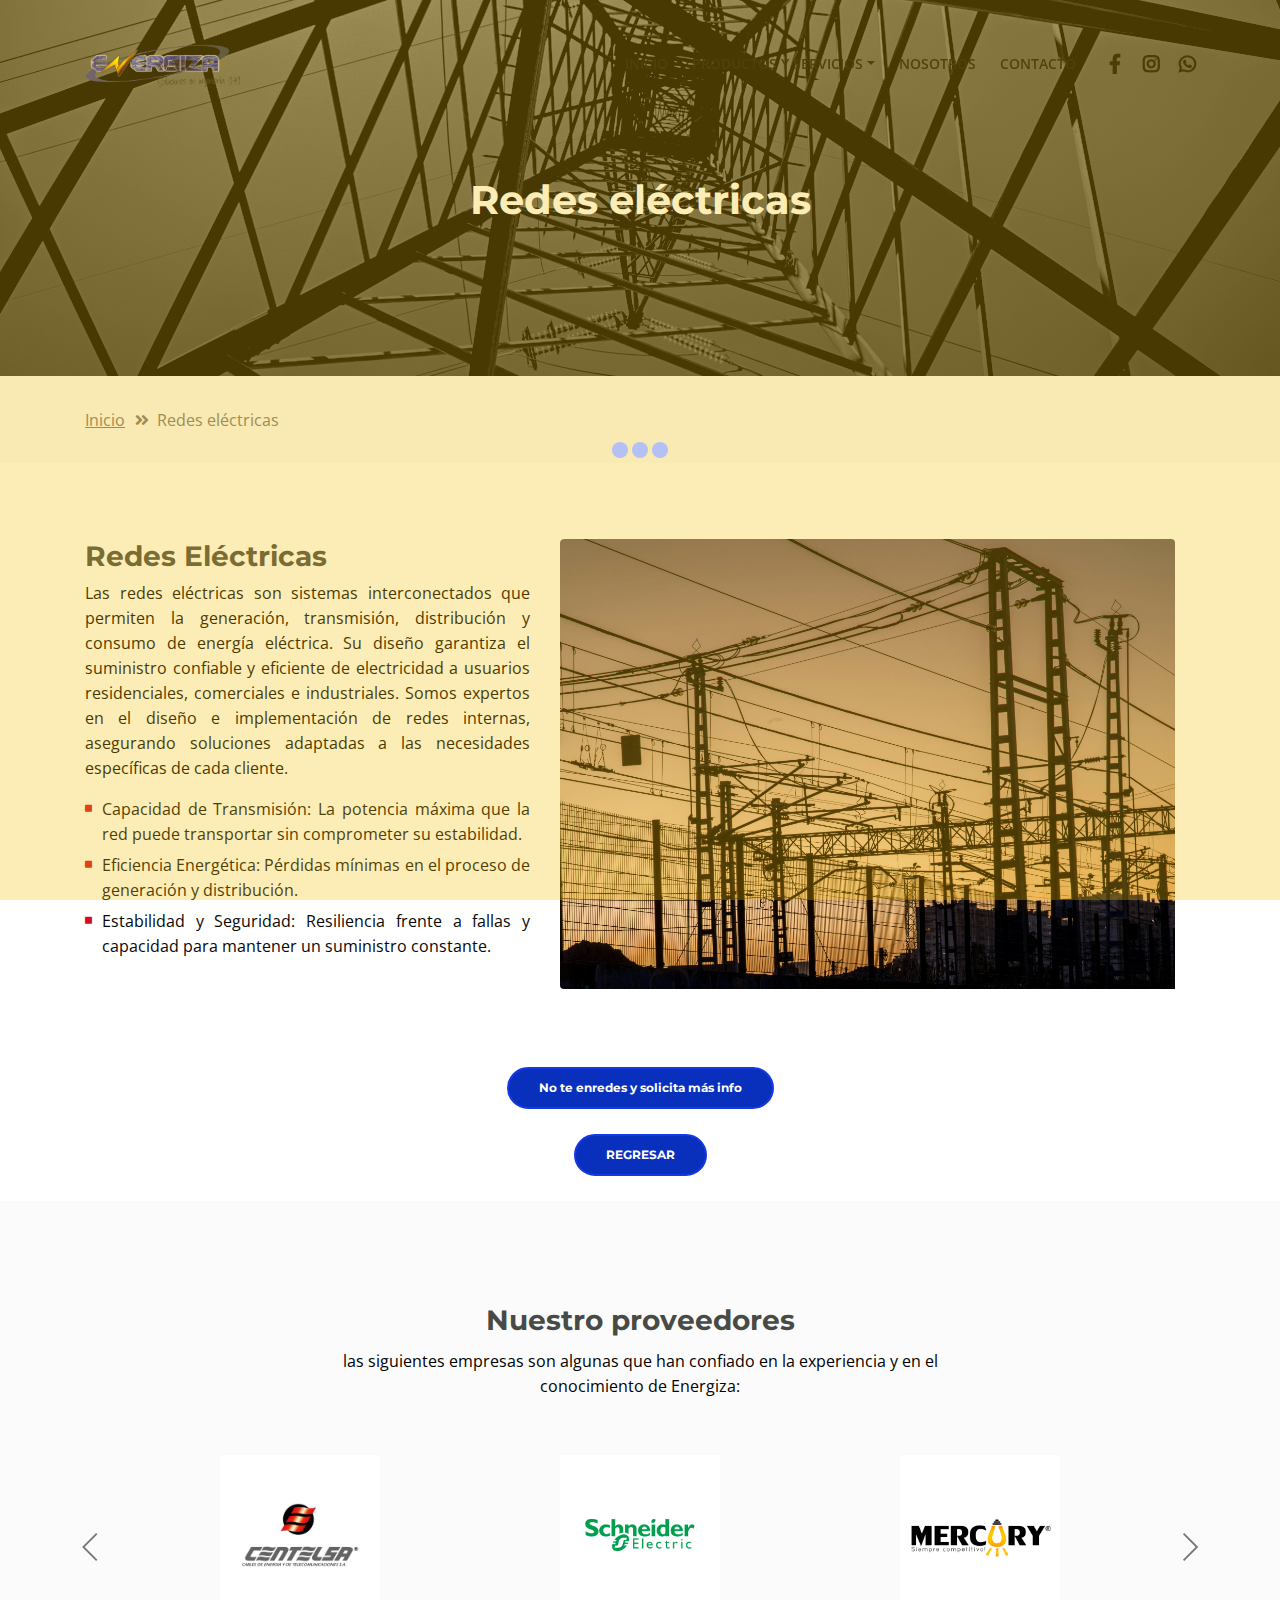
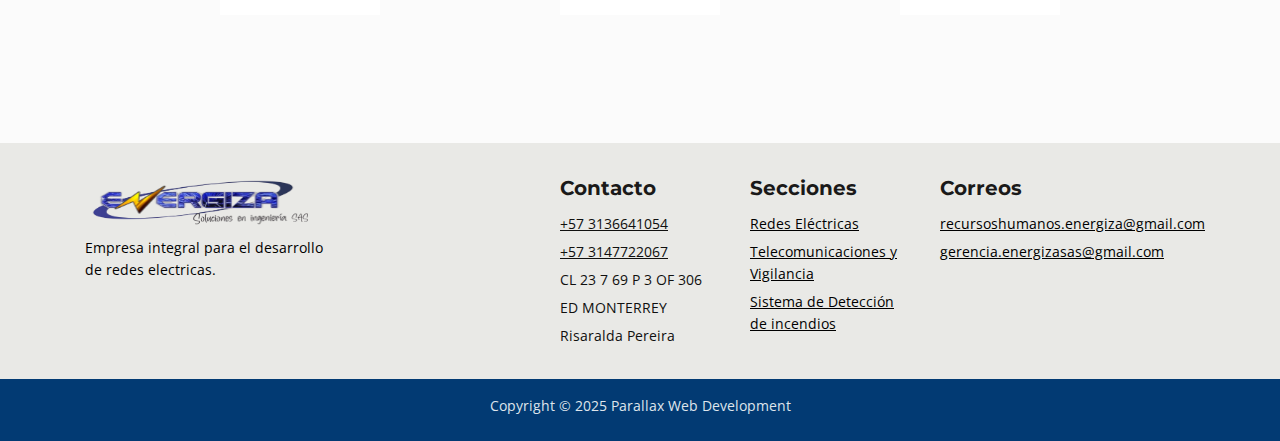
==== servicio1.html @ 3b420491 "ajuste jorge" ====
<!DOCTYPE html>
<html lang="en">

<head>
    <meta charset="utf-8">
    <meta name="viewport" content="width=device-width, initial-scale=1, shrink-to-fit=no">

    <!-- SEO Meta Tags -->
    <meta name="description"
        content="Aria is a business focused HTML landing page template built with Bootstrap to help you create lead generation websites for companies and their services.">
    <meta name="author" content="Inovatik">

    <!-- OG Meta Tags to improve the way the post looks when you share the page on LinkedIn, Facebook, Google+ -->
    <meta property="og:site_name" content="" /> <!-- website name -->
    <meta property="og:site" content="" /> <!-- website link -->
    <meta property="og:title" content="" /> <!-- title shown in the actual shared post -->
    <meta property="og:description" content="" /> <!-- description shown in the actual shared post -->
    <meta property="og:image" content="" /> <!-- image link, make sure it's jpg -->
    <meta property="og:url" content="" /> <!-- where do you want your post to link to -->
    <meta property="og:type" content="article" />

    <!-- Website Title -->
    <title>Redes Eléctricas</title>

    <!-- Styles -->
    <link href="https://fonts.googleapis.com/css?family=Montserrat:500,700&display=swap&subset=latin-ext"
        rel="stylesheet">
    <link href="https://fonts.googleapis.com/css?family=Open+Sans:400,400i,600&display=swap&subset=latin-ext"
        rel="stylesheet">
    <link href="css/bootstrap.css" rel="stylesheet">
    <link href="css/fontawesome-all.css" rel="stylesheet">
    <link href="css/swiper.css" rel="stylesheet">
    <link href="css/magnific-popup.css" rel="stylesheet">
    <link href="css/styles.css" rel="stylesheet">

    <!-- Favicon  -->
    <link rel="icon" href="images/logo.ico">
</head>

<body data-spy="scroll" data-target=".fixed-top">
 <!-- Preloader -->
 <div class="spinner-wrapper">
    <div class="spinner">
        <div class="bounce1"></div>
        <div class="bounce2"></div>
        <div class="bounce3"></div>
    </div>
</div>
<!-- end of preloader -->

<!-- Navbar -->
<nav class="navbar navbar-expand-md navbar-dark navbar-custom fixed-top">
    <!-- Text Logo - Use this if you don't have a graphic logo -->
    <!-- Image Logo -->
    <a class="navbar-brand logo-image" href="index.html"><img src="images/ImgSinFondo.png" alt="alternative"></a>

    <!-- Mobile Menu Toggle Button -->
    <button class="navbar-toggler" type="button" data-toggle="collapse" data-target="#navbarsExampleDefault"
        aria-controls="navbarsExampleDefault" aria-expanded="false" aria-label="Toggle navigation">
        <span class="navbar-toggler-awesome fas fa-bars"></span>
        <span class="navbar-toggler-awesome fas fa-times"></span>
    </button>
    <!-- end of mobile menu toggle button -->

    <div class="collapse navbar-collapse" id="navbarsExampleDefault">
        <ul class="navbar-nav ml-auto">
            <li class="nav-item">
                <a class="nav-link page-scroll" href="#intro">INICIO</a>
            </li>
            <!-- Dropdown Menu -->
            <li class="nav-item dropdown">
                <a class="nav-link dropdown-toggle page-scroll" href="#services" id="navbarDropdown" role="button"
                    aria-haspopup="true" aria-expanded="false">PRODUCTOS Y SERVICIOS</a>
                <div class="dropdown-menu" aria-labelledby="navbarDropdown">
                    <a class="dropdown-item" href="servicio1.html"><span class="item-text">Redes eléctricas </a>
                    <div class="dropdown-items-divide-hr"></div>
                    <a class="dropdown-item" href="servicio2.html"><span class="item-text">Telecomunicaciones y Vigilancia
                        </span></a>
                    <div class="dropdown-items-divide-hr"></div>
                    <a class="dropdown-item" href="servicio3.html"><span class="item-text">Sistema de deteccion de
                            incendios</span></a>
                   
            </li>
            <!-- end of dropdown menu -->
            <li class="nav-item">
                <a class="nav-link page-scroll" href="#about">NOSOTROS</a>
            </li>

            <li class="nav-item">
                <a class="nav-link page-scroll" href="#contact">CONTACTO</a>
            </li>
        </ul>
        <span class="nav-item social-icons">
            <span class="fa-stack">
                <a href="#" target="BLANK__">
                    <span class="hexagon"></span>
                    <i class="fab fa-facebook-f fa-stack-1x"></i>
                </a>
            </span>
            <span class="fa-stack">
                <a href="#" target="BLANK__">
                    <span class="hexagon"></span>
                    <i class="fab fa-instagram fa-stack-1x"></i>
                </a>
            </span>
            <span class="fa-stack">
                <a href="https://wa.me/3147722067" target="BLANK__">
                    <span class="hexagon"></span>
                    <i class="fab fa-whatsapp fa-stack-1x"></i>
                </a>
            </span>

        </span>
    </div>
</nav> <!-- end of navbar -->
<!-- end of navbar -->

    <!-- Header -->
    <header id="header" class="ex-header">
        <div class="container">
            <div class="row">
                <div class="col-md-12">
                    <h1>Redes eléctricas</h1>
                </div> <!-- end of col -->
            </div> <!-- end of row -->
        </div> <!-- end of container -->
    </header> <!-- end of ex-header -->
    <!-- end of header -->


    <!-- Breadcrumbs -->
    <div class="ex-basic-1">
        <div class="container">
            <div class="row">
                <div class="col-lg-12">
                    <div class="breadcrumbs">
                        <a href="index.html">Inicio</a><i
                            class="fa fa-angle-double-right"></i><span>Redes eléctricas</span>
                    </div> <!-- end of breadcrumbs -->
                </div> <!-- end of col -->
            </div> <!-- end of row -->
        </div> <!-- end of container -->
    </div> <!-- end of ex-basic-1 -->
    <!-- end of breadcrumbs -->


    <!-- Privacy Content -->
    <div class="ex-basic-2">
        <div class="container">

            <div class="row">
                <div class="col-lg-5">
                    <div class="text-container">
                        <div class="section-title"></div>
                        <h2>Redes Eléctricas</h2>
                        <p>Las redes eléctricas son sistemas interconectados que permiten la generación, transmisión, distribución y consumo de energía eléctrica. Su diseño garantiza el suministro confiable y eficiente de electricidad a usuarios residenciales, comerciales e industriales. Somos expertos en el diseño e implementación de redes internas, 
                            asegurando soluciones adaptadas a las necesidades específicas de cada cliente.</p>

                        <ul class="list-unstyled li-space-lg">
                            <li class="media">
                                <i class="fas fa-square"></i>
                                <div class="media-body card-letra">Capacidad de Transmisión: La potencia máxima que la red puede transportar sin comprometer su estabilidad.</div>
                            </li>
                            <li class="media">
                                <i class="fas fa-square"></i>
                                <div class="media-body card-letra">Eficiencia Energética: Pérdidas mínimas en el proceso de generación y distribución.</div>
                            </li>
                            <li class="media">
                                <i class="fas fa-square"></i>
                                <div class="media-body card-letra">Estabilidad y Seguridad: Resiliencia frente a fallas y capacidad para mantener un suministro constante.</div>
                            </li>

                        </ul>
                    </div> <!-- end of text-container -->
                    <!-- <div class="testimonial-author">Para informacion mas contactanos</div>-->
                </div> <!-- end of col -->
                <div class="col-lg-7">
                    <div class="image-container1">
                        <img class="img-fluid" src="images/redeselectricas.jpg" alt="alternative">
                    </div> <!-- end of image-container -->
                </div> <!-- end of col -->
            </div> <!-- end of row -->

        </div> <!-- end of container -->
    </div> <!-- end of ex-basic-2 -->
    <!-- end of privacy content -->

    <!-- Privacy Content 
    <div class="ex-basic-2">
        <div class="container">
                <div class="col-lg-7">
                    <h4>Alquiler de equipos de radiocomunicación</h4>
                    <p>Contamos con amplia variedad de equipos en las bandas VHF y UHF en alquiler para satisfacer sus
                        necesidades de comunicación cumpliendo con los requisitos legales, técnicos y de calidad para su
                        uso.
                        Brindamos soluciones de comunicación que optimizan el desempeño de su trabajo, la eficiencia,
                        productividad y seguridad son vitales para su organización con una gran variedad de modelos y
                        características, garantice su operación con los equipos digitales o análogos.radios nuevos y
                        usados
                    </p>
                </div>  end of col 
            </div>  end of row 

        </div>  end of container 
    </div>  end of ex-basic-2 
    end of privacy content -->

    <!-- Privacy Content 
    <div class="ex-basic-2">
        <div class="container">
            <div class="row">
                <div class="col-lg-5">
                    <div class="text-container">
                        <div class="section-title"></div>
                        <h2>Sitemas de Alertas tempranas</h2><br>
                        <h2>¿Qué es un SAT?</h2>
                        <p align="left">​​El Sistema de Alerta Temprana es un mecanismo autónomo, que no necesita estar
                            conectado a otro sistema, su función es dar aviso sobre los niveles hídricos y advertir a la
                            comunidad de zonas con alto riego de avenida torrencial ante la eventual man​ifestación de
                            un fenómeno natural.​</p>
                        <h2>¿Cómo funciona?</h2>
                        <p align="left">​​​​
                            El SAT cuenta con un sensor para el monitoreo de los niveles de crecimiento o decrecimiento
                            de agua en el río o quebrada en que sea instalado, el mecanismo también maneja flujo de
                            lodos y tiene sirenas de alarma junto con bocinas que permiten transmitir voz para dar
                            indicaciones en caso de emergencia.​​.​</p>
                        <p class="testimonial-text"></p>

                    </div> end of text-container
                </div>  end of col 
                <div class="col-lg-7">
                    <div class="image-container1">
                        <img class="img-fluid" src="images/alertas-tempranas1.jpeg" alt="alternative">
                    </div> end of image-container 
                </div>  end of col -->

                <br><br>

                <div class="col-lg-12">
                    <a class="btn-outline-reg back" href="index.html#contact"
                        target="BLANK__">No te enredes y solicita más info </a>
                    <a class="btn-outline-reg back" href="index.html#services">REGRESAR</a>

                    
                </div> <!-- end of col-->
            </div> <!-- end of row -->
        </div> <!-- end of container -->
    </div> <!-- end of ex-basic-2 -->
    <!-- end of privacy content -->


    <!-- Testimonials -->
    <div class="slider1">
        <div class="container">
            <div class="row">
                <div class="col-lg-12">
                    <h2>Nuestro proveedores</h2>
                    <p class="p-heading">las siguientes empresas son algunas que han confiado en la experiencia y en el
                        conocimiento de Energiza:</p>
                </div> <!-- end of col -->
            </div> <!-- end of row -->
            <div class="row">
                <div class="col-lg-12">

                    <!-- Card Slider -->
                    <div class="slider-container">
                        <div class="swiper-container card-slider">
                            <div class="swiper-wrapper">

                                <!-- Slide -->
                                <div class="swiper-slide">
                                    <div class="card">
                                        <img class="card-image" src="images/project-1.jpg" alt="alternative">
                                        <div class="card-body">
                                            <div class="testimonial-author">
                                            </div>
                                        </div>
                                    </div>
                                </div> <!-- end of swiper-slide -->
                                <!-- end of slide -->

                                <!-- Slide -->
                                <div class="swiper-slide">
                                    <div class="card">
                                        <img class="card-image" src="images/project-2.png" alt="alternative">
                                        <div class="card-body">
                                            <div class="testimonial-author"></div>
                                        </div>
                                    </div>
                                </div> <!-- end of swiper-slide -->
                                <!-- end of slide -->

                                <!-- Slide -->
                                <div class="swiper-slide">
                                    <div class="card">
                                        <img class="card-image" src="images/project-3.jpg" alt="alternative">
                                        <div class="card-body">
                                            <div class="testimonial-author"></div>
                                        </div>
                                    </div>
                                </div> <!-- end of swiper-slide -->
                                <!-- end of slide -->

                                <!-- Slide -->
                                <div class="swiper-slide">
                                    <div class="card">
                                        <img class="card-image" src="images/project-4.png" alt="alternative">
                                        <div class="card-body">
                                            <div class="testimonial-author"></div>
                                        </div>
                                    </div>
                                </div> <!-- end of swiper-slide -->
                                <!-- end of slide -->

                                <!-- Slide -->
                                <div class="swiper-slide">
                                    <div class="card">
                                        <img class="card-image" src="images/project-5.jpg" alt="alternative">
                                        <div class="card-body">

                                            <div class="testimonial-author"></div>
                                        </div>
                                    </div>
                                </div> <!-- end of swiper-slide -->
                                <!-- end of slide -->

                                <!-- Slide -->
                                <div class="swiper-slide">
                                    <div class="card">
                                        <img class="card-image" src="images/project-6.png" alt="alternative">
                                        <div class="card-body">

                                            <div class="testimonial-author"></div>
                                        </div>
                                    </div>
                                </div> <!-- end of swiper-slide -->
                                <!-- end of slide -->

                                <!-- Slide -->
                                <div class="swiper-slide">
                                    <div class="card">
                                        <img class="card-image" src="images/project-7.jpeg" alt="alternative">
                                        <div class="card-body">

                                            <div class="testimonial-author"></div>
                                        </div>
                                    </div>
                                </div> <!-- end of swiper-slide -->
                                <!-- end of slide -->

                                <!-- Slide -->
                                <div class="swiper-slide">
                                    <div class="card">
                                        <img class="card-image" src="images/project-8.png" alt="alternative">
                                        <div class="card-body">

                                            <div class="testimonial-author"></div>
                                        </div>
                                    </div>
                                </div> <!-- end of swiper-slide -->
                                <!-- end of slide -->

                                <!-- Slide -->
                                <div class="swiper-slide">
                                    <div class="card">
                                        <img class="card-image" src="images/project-9.png" alt="alternative">
                                        <div class="card-body">
                                            <div class="testimonial-author"> </div>
                                        </div>
                                    </div>
                                </div> <!-- end of swiper-slide -->
                                <!-- end of slide -->
                               
                                <!-- Slide -->

                            </div> <!-- end of swiper-wrapper -->
                            <!-- Add Arrows -->
                            <div class="swiper-button-next"></div>
                            <div class="swiper-button-prev"></div>
                            <!-- end of add arrows -->
                        </div> <!-- end of swiper-container -->
                    </div> <!-- end of sliedr-container -->
                    <!-- end of card slider -->
                </div> <!-- end of col -->
            </div> <!-- end of row -->
        </div> <!-- end of container -->
    </div> <!-- end of slider -->
    <!-- end of testimonials -->

     <!-- Footer -->
     <div class="footer">
        <div class="container">
            <div class="row">

                <div class="col-md-5">
                    <div class="text-container about">
                        <img class="form-control-submit-button1" src="images/ImgSinFondo.png" alt="alternative">
                        <h4></h4>
                        <p class="white">Empresa integral para el desarrollo <br> de redes electricas.</p>
                    </div> <!-- end of text-container -->
                </div> <!-- end of col -->

                <div class="col-md-2">
                    <div class="text-container">
                        <h4>Contacto</h4>
                        <ul class="list-unstyled li-space-lg">
                            <li>
                                <a class="white" style=" color: #10100f;" href="tel:+573136641054">+57 3136641054</a>
                            </li>
                            <li>
                                <a class="white" style=" color: #10100f;" href="tel:+573147722067">+57 3147722067</a>
                            </li>
                            <li>
                                <a class="white" style=" color: #10100f;">CL 23 7 69 P 3 OF 306 </a>
                            </li>
                            <li>
                                <a class="white" style=" color: #10100f;">ED MONTERREY</a>
                            </li>
                            <li>
                                <a class="white" style=" color: #10100f;">Risaralda Pereira</a>
                            </li>
                        </ul>
                    </div> <!-- end of text-container -->
                </div> <!-- end of col -->

                <div class="col-md-2">
                    <div class="text-container">
                        <h4>Secciones</h4>
                        <ul class="list-unstyled li-space-lg">
                            <li>
                                <a class="white" href="servicio1.html">Redes Eléctricas</a>
                            </li>
                            <li>
                                <a class="white" href="servicio2.html">Telecomunicaciones y Vigilancia</a>
                            </li>
                            <li>
                                <a class="white" href="servicio3.html">Sistema de Detección de incendios</a>
                            </li>
                           
                        </ul>
                    </div> <!-- end of text-container -->
                </div> <!-- end of col -->

                <div class="col-md-2">
                    <div class="text-container">
                        <h4>Correos</h4>
                        <ul class="list-unstyled li-space-lg">
                            <li>
                                <a class="white" href="index.html#contact">	recursoshumanos.energiza@gmail.com
                                    </a>
                            </li>
                            <li>
                                <a class="white" href="index.html#contact">gerencia.energizasas@gmail.com</a>
                            </li>
                        </ul>
                    </div> <!-- end of text-container -->
                </div> <!-- end of col -->


            </div> <!-- end of row -->
        </div> <!-- end of container -->
    </div> <!-- end of footer -->

    <!-- Copyright -->
    <div class="copyright">
        <div class="container">
            <div class="row">
                <div class="col-lg-12">
                    <p class="p-small">Copyright © 2025 <a href="https://www.instagram.com/parallax.wd/?hl=es"
                            target="BLANK__">Parallax Web Development</a></p>
                </div> <!-- end of col -->
            </div> <!-- enf of row -->
        </div> <!-- end of container -->
    </div> <!-- end of copyright -->
    <!-- end of copyright -->

    <!-- Scripts -->
    <script src="js/jquery.min.js"></script> <!-- jQuery for Bootstrap's JavaScript plugins -->
    <script src="js/popper.min.js"></script> <!-- Popper tooltip library for Bootstrap -->
    <script src="js/bootstrap.min.js"></script> <!-- Bootstrap framework -->
    <script src="js/jquery.easing.min.js"></script> <!-- jQuery Easing for smooth scrolling between anchors -->
    <script src="js/swiper.min.js"></script> <!-- Swiper for image and text sliders -->
    <script src="js/jquery.magnific-popup.js"></script> <!-- Magnific Popup for lightboxes -->
    <script src="js/morphext.min.js"></script> <!-- Morphtext rotating text in the header -->
    <script src="js/isotope.pkgd.min.js"></script> <!-- Isotope for filter -->
    <script src="js/validator.min.js"></script> <!-- Validator.js - Bootstrap plugin that validates forms -->
    <script src="js/scripts.js"></script> <!-- Custom scripts -->
</body>

</html>
---- css/styles.css ----
/* Template: Aria - Business HTML Landing Page Template
   Author: Inovatik
   Created: Jul 2019
   Description: Master CSS file
*/

/*****************************************
Table Of Contents:

01. General Styles
02. Preloader
03. Navigation
04. Header
05. Intro
06. Description
07. Services
08. Details 1
09. Details 2
10. Testimonials
11. Call Me
12. Projects
13. Project Lightboxes
14. Team
15. About
16. Contact
17. Footer
18. Copyright
19. Back To Top Button
20. Extra Pages
21. Media Queries
******************************************/

/*****************************************
Colors:

- Backgrounds - light gray #fbfbfb
- Background - dark blue #153e52
- Backgrounds navbar, footer - dark gray #113448
- Buttons, bullets, icons - green #14bf98
- Headings text - black #484a46
- Body text - gray #787976
- Body text - light gray #dfe5ec
******************************************/

/******************************/
/*     01. General Styles     */
/******************************/
body,
html {
  width: 100%;
  height: 100%;
}

body,
p {
  color: #787976;
  font: 400 1rem/1.5625rem "Open Sans", sans-serif;
}

.p-large {
  font: 400 1.125rem/1.625rem "Open Sans", sans-serif;
}

.p-small {
  font: 400 0.875rem/1.375rem "Open Sans", sans-serif;
}

.p-heading {
  margin-bottom: 3.5rem;
  text-align: center;
}

.li-space-lg li {
  margin-bottom: 0.375rem;
  text-decoration-color: green;
}

.indent {
  padding-left: 1.25rem;
}

h1 {
  color: #484a46;
  font: 700 2.5rem/3rem "Montserrat", sans-serif;
}

h2 {
  color: #484a46;
  font: 700 1.75rem/2.125rem "Montserrat", sans-serif;
}

h3 {
  color: #484a46;
  font: 700 1.375rem/1.75rem "Montserrat", sans-serif;
}

h4 {
  color: #484a46;
  font: 700 1.25rem/1.625rem "Montserrat", sans-serif;
}

h5 {
  color: #484a46;
  font: 700 1.125rem/1.5rem "Montserrat", sans-serif;
}

h6 {
  color: #484a46;
  font: 700 1rem/1.375rem "Montserrat", sans-serif;
}

a {
  color: #787976;
  text-decoration: underline;
}

a:hover {
  color: #787976;
  text-decoration: underline;
}

a.green {
  color: #14bf98;
}

a.white,
.white {
  color: #dfe5ec;
}

.testimonial-text {
  font-style: italic;
}

.testimonial-author {
  font: 700 1rem/1.375rem "Montserrat", sans-serif;
}

strong {
  color: #484a46;
}

.section-title {
  color: #0883d0;
  font: 500 0.8125rem/1.125rem "Montserrat", sans-serif;
}

/*BOTONES DE SERVICIOS*/
.btn-solid-reg {
  display: inline-block;
  padding: 1.1875rem;

  border-radius: 2.25rem;
  background-color: #0b69bd;
  color: #fff;
  font: 700 0.75rem/0 "Montserrat", sans-serif;
  text-decoration: none;
  transition: all 0.2s;
}

.btn-solid-reg:hover {
  background-color: transparent;
  color: #0b69bd;
  text-decoration: none;
  border: 0.125rem solid #0b69bd;
  box-shadow: 6px 10px 10px #9d9d93;
}

.btn-solid-lg {
  display: inline-block;
  padding: 1.375rem 2.125rem 1.375rem 2.125rem;
  border: 0.125rem solid #f1fb02;
  border-radius: 0.25rem;
  background-color: #f1fb02;
  color: #000;
  font: 700 0.75rem/0 "Montserrat", sans-serif;
  text-decoration: none;
  transition: all 0.2s;
}

.btn-solid-lg:hover {
  background-color: transparent;
  color: #f1fb02;
  text-decoration: none;
}

.btn-outline-reg {
  /* COLOR BOTONES DE REGRESAR Y COTIZAR EN SECCIONES*/
  display: flex;
  align-items: center;
  justify-self: center;
  margin-bottom: 25px;
  padding: 1.1875rem 1.875rem 1.1875rem 1.875rem;
  border: 0.125rem solid #1739e4;
  border-radius: 1.5rem;
  background-color: #0930bd;
  color: #fff;
  font: 700 0.75rem/0 "Montserrat", sans-serif;
  text-decoration: none;
  transition: all 0.9s;
}

.btn-outline-reg:hover {
  background-color: transparent;
  text-decoration: none;
  box-shadow: 6px 10px 10px #9d9d93;
  color: #000;
}

.btn-outline-lg {
  display: inline-block;
  padding: 1.375rem 2.125rem 1.375rem 2.125rem;
  border: 0.125rem solid #787976;
  border-radius: 0.25rem;
  background-color: transparent;
  color: #787976;
  font: 700 0.75rem/0 "Montserrat", sans-serif;
  text-decoration: none;
  transition: all 0.2s;
}

.btn-outline-lg:hover {
  background-color: #787976;
  color: #fff;
  text-decoration: none;
}

.btn-outline-sm {
  display: inline-block;
  padding: 1rem 1.625rem 0.9375rem 1.625rem;
  border: 0.125rem solid #787976;
  border-radius: 0.25rem;
  background-color: transparent;
  color: #787976;
  font: 700 0.75rem/0 "Montserrat", sans-serif;
  text-decoration: none;
  transition: all 0.2s;
}

.btn-outline-sm:hover {
  background-color: #787976;
  color: #fff;
  text-decoration: none;
}

.form-group {
  position: relative;
  margin-bottom: 1.25rem;
}

.form-group.has-error.has-danger {
  margin-bottom: 0.625rem;
}

.form-group.has-error.has-danger .help-block.with-errors ul {
  margin-top: 0.375rem;
}

.label-control {
  position: absolute;
  top: 0.8125rem;
  left: 1.375rem;
  color: #787976;
  opacity: 1;
  font: 400 0.875rem/1.375rem "Open Sans", sans-serif;
  cursor: text;
  transition: all 0.2s ease;
}

/* IE10+ hack to solve lower label text position compared to the rest of the browsers */
@media screen and (-ms-high-contrast: active),
  screen and (-ms-high-contrast: none) {
  .label-control {
    top: 0.9375rem;
  }
}

.form-control-input:focus + .label-control,
.form-control-input.notEmpty + .label-control,
.form-control-textarea:focus + .label-control,
.form-control-textarea.notEmpty + .label-control {
  top: 0.125rem;
  opacity: 1;
  font-size: 0.75rem;
  font-weight: 500;
}

.form-control-input,
.form-control-select {
  display: block;
  /* needed for proper display of the label in Firefox, IE, Edge */
  width: 100%;
  padding-top: 1.25rem;
  padding-bottom: 0.25rem;
  padding-left: 1.3125rem;
  border: 1px solid #dadada;
  border-radius: 0.25rem;
  background-color: #fff;
  color: #787976;
  font: 400 0.875rem/1.375rem "Open Sans", sans-serif;
  transition: all 0.2s;
  -webkit-appearance: none;
  /* removes inner shadow on form inputs on ios safari */
}

.form-control-select {
  padding-top: 0.5rem;
  padding-bottom: 0.5rem;
  height: 3rem;
}

/* IE10+ hack to solve lower label text position compared to the rest of the browsers */
@media screen and (-ms-high-contrast: active),
  screen and (-ms-high-contrast: none) {
  .form-control-input {
    padding-top: 1.25rem;
    padding-bottom: 0.75rem;
    line-height: 1.75rem;
  }

  .form-control-select {
    padding-top: 0.875rem;
    padding-bottom: 0.75rem;
    height: 3.125rem;
    line-height: 2.125rem;
  }
}

select {
  /* you should keep these first rules in place to maintain cross-browser behavior */
  -webkit-appearance: none;
  -moz-appearance: none;
  -ms-appearance: none;
  -o-appearance: none;
  appearance: none;
  background-image: url("../images/down-arrow.png");
  background-position: 96% 50%;
  background-repeat: no-repeat;
  outline: none;
}

select::-ms-expand {
  display: none;
  /* removes the ugly default down arrow on select form field in IE11 */
}

.form-control-textarea {
  display: block;
  /* used to eliminate a bottom gap difference between Chrome and IE/FF */
  width: 100%;
  height: 8rem;
  /* used instead of html rows to normalize height between Chrome and IE/FF */
  padding-top: 1.25rem;
  padding-left: 1.3125rem;
  border: 1px solid #dadada;
  border-radius: 0.25rem;
  background-color: #fff;
  color: #000;
  font: 400 1rem/1.5625rem "Open Sans", sans-serif;
  transition: all 0.2s;
}

.form-control-input:focus,
.form-control-select:focus,
.form-control-textarea:focus {
  border: 1px solid #a1a1a1;
  outline: none;
  /* Removes blue border on focus */
}

.form-control-input:hover,
.form-control-select:hover,
.form-control-textarea:hover {
  border: 1px solid #a1a1a1;
}

.checkbox {
  font: 400 0.875rem/1.375rem "Open Sans", sans-serif;
}

input[type="checkbox"] {
  vertical-align: -15%;
  margin-right: 0.375rem;
}

/* IE10+ hack to raise checkbox field position compared to the rest of the browsers */
@media screen and (-ms-high-contrast: active),
  screen and (-ms-high-contrast: none) {
  input[type="checkbox"] {
    vertical-align: -9%;
  }
}

.form-control-submit-button {
  /*COLOR BOTON FORMULARIO*/
  display: inline-block;
  width: 50%;
  height: 3.125rem;
  border: 0.125rem solid #dc9209;
  border-radius: 0.25rem;
  background-color: #dc9209;
  color: #fff;
  font: 700 0.75rem/1.75rem "Montserrat", sans-serif;
  cursor: pointer;
  transition: all 0.2s;
}

.form-control-submit-button1 {
  width: 50%;
  height: 3.125rem;
}

.form-control-submit-button:hover {
  background-color: transparent;
  color: #000;
  transition: 1s all ease-out;
}

/* Form Success And Error Message Formatting */
#lmsgSubmit.h3.text-center.tada.animated,
#cmsgSubmit.h3.text-center.tada.animated,
#pmsgSubmit.h3.text-center.tada.animated,
#lmsgSubmit.h3.text-center,
#cmsgSubmit.h3.text-center,
#pmsgSubmit.h3.text-center {
  display: block;
  margin-bottom: 0;
  color: #0418a0;
  font: 400 1.125rem/1rem "Open Sans", sans-serif;
}

.help-block.with-errors .list-unstyled {
  color: #0c46ba;
  font-size: 0.75rem;
  line-height: 1.125rem;
  text-align: left;
}

.help-block.with-errors ul {
  margin-bottom: 0;
}

/* end of form success and error message formatting */

/* Form Success And Error Message Animation - Animate.css */
@-webkit-keyframes tada {
  from {
    -webkit-transform: scale3d(1, 1, 1);
    -ms-transform: scale3d(1, 1, 1);
    transform: scale3d(1, 1, 1);
  }

  10%,
  20% {
    -webkit-transform: scale3d(0.9, 0.9, 0.9) rotate3d(0, 0, 1, -3deg);
    -ms-transform: scale3d(0.9, 0.9, 0.9) rotate3d(0, 0, 1, -3deg);
    transform: scale3d(0.9, 0.9, 0.9) rotate3d(0, 0, 1, -3deg);
  }

  30%,
  50%,
  70%,
  90% {
    -webkit-transform: scale3d(1.1, 1.1, 1.1) rotate3d(0, 0, 1, 3deg);
    -ms-transform: scale3d(1.1, 1.1, 1.1) rotate3d(0, 0, 1, 3deg);
    transform: scale3d(1.1, 1.1, 1.1) rotate3d(0, 0, 1, 3deg);
  }

  40%,
  60%,
  80% {
    -webkit-transform: scale3d(1.1, 1.1, 1.1) rotate3d(0, 0, 1, -3deg);
    -ms-transform: scale3d(1.1, 1.1, 1.1) rotate3d(0, 0, 1, -3deg);
    transform: scale3d(1.1, 1.1, 1.1) rotate3d(0, 0, 1, -3deg);
  }

  to {
    -webkit-transform: scale3d(1, 1, 1);
    -ms-transform: scale3d(1, 1, 1);
    transform: scale3d(1, 1, 1);
  }
}

@keyframes tada {
  from {
    -webkit-transform: scale3d(1, 1, 1);
    -ms-transform: scale3d(1, 1, 1);
    transform: scale3d(1, 1, 1);
  }

  10%,
  20% {
    -webkit-transform: scale3d(0.9, 0.9, 0.9) rotate3d(0, 0, 1, -3deg);
    -ms-transform: scale3d(0.9, 0.9, 0.9) rotate3d(0, 0, 1, -3deg);
    transform: scale3d(0.9, 0.9, 0.9) rotate3d(0, 0, 1, -3deg);
  }

  30%,
  50%,
  70%,
  90% {
    -webkit-transform: scale3d(1.1, 1.1, 1.1) rotate3d(0, 0, 1, 3deg);
    -ms-transform: scale3d(1.1, 1.1, 1.1) rotate3d(0, 0, 1, 3deg);
    transform: scale3d(1.1, 1.1, 1.1) rotate3d(0, 0, 1, 3deg);
  }

  40%,
  60%,
  80% {
    -webkit-transform: scale3d(1.1, 1.1, 1.1) rotate3d(0, 0, 1, -3deg);
    -ms-transform: scale3d(1.1, 1.1, 1.1) rotate3d(0, 0, 1, -3deg);
    transform: scale3d(1.1, 1.1, 1.1) rotate3d(0, 0, 1, -3deg);
  }

  to {
    -webkit-transform: scale3d(1, 1, 1);
    -ms-transform: scale3d(1, 1, 1);
    transform: scale3d(1, 1, 1);
  }
}

.tada {
  -webkit-animation-name: tada;
  animation-name: tada;
}

.animated {
  -webkit-animation-duration: 1s;
  animation-duration: 1s;
  -webkit-animation-fill-mode: both;
  animation-fill-mode: both;
}

/* end of form success and error message animation - Animate.css */

/* Fade-move Animation For Lightbox - Magnific Popup */
/* at start */
.my-mfp-slide-bottom .zoom-anim-dialog {
  opacity: 0;
  transition: all 0.2s ease-out;
  -webkit-transform: translateY(-1.25rem) perspective(37.5rem) rotateX(10deg);
  -ms-transform: translateY(-1.25rem) perspective(37.5rem) rotateX(10deg);
  transform: translateY(-1.25rem) perspective(37.5rem) rotateX(10deg);
}

/* animate in */
.my-mfp-slide-bottom.mfp-ready .zoom-anim-dialog {
  opacity: 1;
  -webkit-transform: translateY(0) perspective(37.5rem) rotateX(0);
  -ms-transform: translateY(0) perspective(37.5rem) rotateX(0);
  transform: translateY(0) perspective(37.5rem) rotateX(0);
}

/* animate out */
.my-mfp-slide-bottom.mfp-removing .zoom-anim-dialog {
  opacity: 0;
  -webkit-transform: translateY(-0.625rem) perspective(37.5rem) rotateX(10deg);
  -ms-transform: translateY(-0.625rem) perspective(37.5rem) rotateX(10deg);
  transform: translateY(-0.625rem) perspective(37.5rem) rotateX(10deg);
}

/* dark overlay, start state */
.my-mfp-slide-bottom.mfp-bg {
  opacity: 0;
  transition: opacity 0.2s ease-out;
}

/* animate in */
.my-mfp-slide-bottom.mfp-ready.mfp-bg {
  opacity: 0.8;
}

/* animate out */
.my-mfp-slide-bottom.mfp-removing.mfp-bg {
  opacity: 0;
}

/* end of fade-move animation for lightbox - magnific popup */

/* Fade Animation For Image Slider - Magnific Popup */
@-webkit-keyframes fadeIn {
  from {
    opacity: 0;
  }

  to {
    opacity: 1;
  }
}

@keyframes fadeIn {
  from {
    opacity: 0;
  }

  to {
    opacity: 1;
  }
}

.fadeIn {
  -webkit-animation: fadeIn 0.6s;
  animation: fadeIn 0.6s;
}

@-webkit-keyframes fadeOut {
  from {
    opacity: 1;
  }

  to {
    opacity: 0;
  }
}

@keyframes fadeOut {
  from {
    opacity: 1;
  }

  to {
    opacity: 0;
  }
}

.fadeOut {
  -webkit-animation: fadeOut 0.8s;
  animation: fadeOut 0.8s;
}

/* end of fade animation for image slider - magnific popup */

/*************************/
/*     02. Preloader     */
/*************************/
.spinner-wrapper {
  position: fixed;
  z-index: 999999;
  top: 0;
  right: 0;
  bottom: 0;
  left: 0;
  background: #f5bd05;
}

.spinner {
  position: absolute;
  top: 50%;
  /* centers the loading animation vertically one the screen */
  left: 50%;
  /* centers the loading animation horizontally one the screen */
  width: 3.75rem;
  height: 1.25rem;
  margin: -0.625rem 0 0 -1.875rem;
  /* is width and height divided by two */
  text-align: center;
}

.spinner > div {
  display: inline-block;
  width: 1rem;
  height: 1rem;
  border-radius: 100%;
  background-color: #0836ec;
  -webkit-animation: sk-bouncedelay 1.4s infinite ease-in-out both;
  animation: sk-bouncedelay 0.5s infinite ease-in-out both;
}

.spinner .bounce1 {
  -webkit-animation-delay: -0.32s;
  animation-delay: -0.32s;
}

.spinner .bounce2 {
  -webkit-animation-delay: -0.16s;
  animation-delay: -0.16s;
}

@-webkit-keyframes sk-bouncedelay {
  0%,
  80%,
  100% {
    -webkit-transform: scale(0);
  }

  40% {
    -webkit-transform: scale(1);
  }
}

@keyframes sk-bouncedelay {
  0%,
  80%,
  100% {
    -webkit-transform: scale(0);
    -ms-transform: scale(0);
    transform: scale(0);
  }

  40% {
    -webkit-transform: scale(1);
    -ms-transform: scale(1);
    transform: scale(1);
  }
}

/**************************/
/*     03. Navigation     */
/**************************/
.navbar-custom {
  padding-top: 0.375rem;
  padding-bottom: 0.375rem;
  background-color: #ffffff;
  box-shadow: 0 0.0625rem 0.375rem 0 rgba(255, 255, 255, 0.1);
  font: 600 0.875rem/0.875rem "Open Sans", sans-serif;
  transition: all 0.2s;
}

.navbar-custom .navbar-brand {
  font-size: 0;
}

.navbar-custom .navbar-brand.logo-image img {
  width: 10rem;
  -webkit-backface-visibility: hidden;
}

.navbar-custom .navbar-brand.logo-text {
  margin-top: 0.25rem;
  margin-bottom: 0.25rem;
  font: 700 2.25rem/1.5rem "Montserrat", sans-serif;
  color: #0b0b0b;
  text-decoration: none;
}

.navbar-custom .navbar-nav {
  margin-top: 0.75rem;
  margin-bottom: 0.5rem;
}

.navbar-custom .nav-item .nav-link {
  padding: 0.625rem 0.75rem 0.625rem 0.75rem;
  color: #0d0d0d;
  text-decoration: none;
  transition: all 0.2s ease;
}

.navbar-custom .nav-item .nav-link:hover,
.navbar-custom .nav-item .nav-link.active {
  color: #050505;
}

/* Dropdown Menu */
.navbar-custom .dropdown:hover > .dropdown-menu {
  display: block;
  /* this makes the dropdown menu stay open while hovering it */
  min-width: auto;
  animation: fadeDropdown 0.2s;
  /* required for the fade animation */
}

@keyframes fadeDropdown {
  0% {
    opacity: 0;
  }

  100% {
    opacity: 1;
  }
}

.navbar-custom .dropdown-toggle:focus {
  /* removes dropdown outline on focus  */
  outline: 0;
}

.navbar-custom .dropdown-menu {
  margin-top: 0;
  border: none;
  border-radius: 0.25rem;
  background-color: #bfa50fd9;
}

.navbar-custom .dropdown-item {
  color: #fff;
  text-decoration: none;
}

.navbar-custom .dropdown-item:hover {
  background-color: #cd9c0a;
  transition: 0.2s all ease-in-out;
}

.navbar-custom .dropdown-item .item-text {
  font: 600 0.875rem/0.875rem "Open Sans", sans-serif;
}

.navbar-custom .dropdown-item:hover .item-text {
  color: #0b0b0b;
}

.navbar-custom .dropdown-items-divide-hr {
  width: 100%;
  height: 1px;
  margin: 0.75rem auto 0.75rem auto;
  border: none;
  background-color: #b5bcc4;
  opacity: 0.2;
}

/* end of dropdown menu */

.navbar-custom .social-icons {
  display: none;
}

.navbar-custom .navbar-toggler {
  border: none;
  color: #0000ff;
  font-size: 2rem;
}

.navbar-custom
  button[aria-expanded="false"]
  .navbar-toggler-awesome.fas.fa-times {
  display: none;
}

.navbar-custom
  button[aria-expanded="false"]
  .navbar-toggler-awesome.fas.fa-bars {
  display: inline-block;
}

.navbar-custom
  button[aria-expanded="true"]
  .navbar-toggler-awesome.fas.fa-bars {
  display: none;
}

.navbar-custom
  button[aria-expanded="true"]
  .navbar-toggler-awesome.fas.fa-times {
  display: inline-block;
  margin-right: 0.125rem;
}

/*********************/
/*    04. Header     */
/*********************/
.header {
  background: linear-gradient(rgba(0, 0, 0, 0.3), rgba(0, 0, 0, 0.5)),
    url("../images/header-background.jpg") center center no-repeat;
  background-size: cover;
}

.header .header-content {
  padding-top: 8rem;
  padding-bottom: 2.125rem;
  text-align: center;
}

.header .text-container {
  margin-bottom: 3rem;
}

.header h1 {
  margin-bottom: 0.8rem;
  color: #fff;
}

.header .p-large {
  margin-bottom: 2rem;
  color: #dfe5ec;
}

.header .btn-solid-lg {
  margin-top: 2rem;
  margin-right: 0.5rem;
  margin-bottom: 1.7rem;
}

/*********************/
/*     05. Intro     */
/*********************/
.basic-1 {
  padding-top: 6.5rem;
  padding-bottom: 3rem;

  background: linear-gradient(
    to bottom,
    #000000 0%,
    #a8a6a5 25%,
    #d2d3d2 50%,
    #ffffff 100%
  );
  display: flex;
}

.basic-1 h2,
p,
.media-body,
.section-title {
  color: #010101;
}

.basic-1 .text-container {
  margin-bottom: 3rem;
  text-align: justify;
  color: #dfe5ec;
}

.basic-1 .section-title {
  margin-bottom: 0.5rem;
}
.basic-1 .container .col-lg-7s {
  display: flexbox;
}
.basic-1 h2 {
  margin-bottom: 1.375rem;
}

.basic-1 .testimonial-author {
  color: #ffffff;
}

/* Hover Animation */
.basic-1 .image-container {
  overflow: hidden;
  border-radius: 0.25rem;
  width: 250px;
  align-items: center;
  justify-content: center;
}

.basic-1 .image-container img {
  margin: 0;
  border-radius: 0.25rem;
  transition: all 0.3s;
  align-items: center;
  justify-content: center;
}

.basic-1 .image-container:hover img {
  -moz-transform: scale(1.15);
  -webkit-transform: scale(1.15);
  transform: scale(1.15);
}

/* end of hover animation */

/* LISTA DE INICIO*/
.basic-1 .list-unstyled {
  margin-bottom: 1.5rem;
  color: #ffffff;
}

.basic-1 .list-unstyled .fas {
  color: #c46403;
  font-size: 0.5rem;
  line-height: 1.375rem;
}

.basic-1 .list-unstyled .media-body {
  margin-left: 0.625rem;
}

/***************************/
/*     06. Description     */
/***************************/
.cards-1 {
  padding-top: 3rem;
  padding-bottom: 2.875rem;
  background: radial-gradient(circle, #e9e5e5, #c5c1b9, #ebeb08, #5a5af2);
}

.cards-1 .card {
  margin-bottom: 2.7rem;
  border: none;
  text-align: center;
  background-color: transparent;
}
.card-body {
  background-color: transparent;
}
.cards-1 .fa-stack {
  width: 6rem;
  height: 6rem;
  margin-right: auto;
  margin-bottom: 1rem;
  margin-left: auto;
  line-height: 6rem;
  text-align: left;
  padding-top: 10px;
  padding-right: 325px;
}

.cards-1 .fa-stack .hexagon {
  position: absolute;
  width: 6rem;
  height: 6rem;
  background: url("../images/hexagon-blue.svg") center center no-repeat;
  background-size: 6rem 6rem;
  padding-top: 10px;
  padding-right: 325px;
}

.cards-1 .fa-stack-1x {
  color: #f4c005;
  font-size: 2rem;
}

.cards-1 .card-body {
  padding: 0;
  text-align: justify;
}

.cards-1 .card-title {
  margin-bottom: 0.625rem;
  text-align: center;
}

/************************/
/*     07. Services     */
/************************/
.cards-2 {
  display: flex;
  justify-content: space-between; /* Espacio uniforme entre los bloques */
  align-items: center;          /* Alineación vertical al centro */
  padding: 10px;

  background-image: radial-gradient(
    circle at 50% -20.71%,
    #ffffff 100%,
    #dadee9 66.67%,
    #e7e9f2 83.33%,
    #e7e8ee 100%
  );
  
}

.cards-2 .section-title {
  margin-bottom: 0.5rem;
  text-align: center;
}

.cards-2 h2 {
  margin-bottom: 3.25rem;
  text-align: center;
}

.cards-2 .card {
  margin-bottom: 5.625rem;
  border: none;
  background-color: transparent;
  align-items: center;
  justify-content: center;
}

.cards-2 .card-image img {
  /* imgenes de servicios*/
  border-top-left-radius: 0.375rem;
  border-top-right-radius: 0.375rem;
  margin-bottom: 25px;
  width: 300px;
  align-items: center;
  justify-content: center;
}

.cards-2 .card-body {
  padding: 2.25rem 2rem 2.125rem 1.5rem;
  border: 1px solid #ebe8e8;
  border-bottom-left-radius: 0.375rem;
  border-bottom-right-radius: 0.375rem;
  background-color: #fff;
}

.cards-2 h3,
.titulo {
  margin-bottom: 0.75rem;
  text-align: justify;
  color: #000;
}
.card-letra {
  color: #080808;
}
.cards-2 .list-unstyled {
  margin-bottom: 1.5rem;
}

.cards-2 .list-unstyled .fas {
  /*color puntos servicios*/
  color: #f92b2b;
  font-size: 0.5rem;
  line-height: 1.375rem;
}

.cards-2 .list-unstyled .media-body {
  margin-left: 0.625rem;
}

.cards-2 .price {
  margin-bottom: 0.25rem;
  color: #484a46;
  font: 700 1rem/1.5rem "Montserrat", sans-serif;
  text-align: center;
}

.cards-2 .price span {
  color: #14bf98;
}

.cards-2 .button-container {
  margin-top: -1.375rem;
  text-align: center;
}

.cards-2 .btn-solid-reg:hover {
  background-color: #fff;
}

/****************************/
/*   10. carrusel servicios */
/****************************/
.slider1 {
  padding-top: 6.375rem;
  padding-bottom: 6.5rem;
  background-color: #fbfbfb;
}

.slider1 h2 {
  margin-bottom: 0.75rem;
  text-align: center;
}

.slider1 .slider-container {
  position: relative;
}

.slider1 .swiper-container {
  position: static;
  width: 90%;
  text-align: center;
}

.slider1 .swiper-button-prev:focus,
.slider1 .swiper-button-next:focus {
  /* even if you can't see it chrome you can see it on mobile device */
  outline: none;
}

.slider1 .swiper-button-prev {
  left: -0.5rem;
  background-image: url("data:image/svg+xml;charset=utf-8,%3Csvg%20xmlns%3D'http%3A%2F%2Fwww.w3.org%2F2000%2Fsvg'%20viewBox%3D'0%200%2028%2044'%3E%3Cpath%20d%3D'M0%2C22L22%2C0l2.1%2C2.1L4.2%2C22l19.9%2C19.9L22%2C44L0%2C22L0%2C22L0%2C22z'%20fill%3D'%23787976'%2F%3E%3C%2Fsvg%3E");
  background-size: 1.125rem 1.75rem;
}

.slider1 .swiper-button-next {
  right: -0.5rem;
  background-image: url("data:image/svg+xml;charset=utf-8,%3Csvg%20xmlns%3D'http%3A%2F%2Fwww.w3.org%2F2000%2Fsvg'%20viewBox%3D'0%200%2028%2044'%3E%3Cpath%20d%3D'M27%2C22L27%2C22L5%2C44l-2.1-2.1L22.8%2C22L2.9%2C2.1L5%2C0L27%2C22L27%2C22z'%20fill%3D'%23787976'%2F%3E%3C%2Fsvg%3E");
  background-size: 1.125rem 1.75rem;
}

.slider1 .card {
  position: relative;
  border: none;
  background-color: transparent;
}

.slider1 .card-image {
  width: 15rem;
  height: 10rem;
  object-fit: contain;
  margin-right: auto;
  margin-bottom: 0.25rem;
  margin-left: auto;
  border-radius: 0%;
}

.slider1 .card .card-body {
  padding-bottom: 0;
}

.slider1 .testimonial-text {
  margin-bottom: 0.625rem;
}

.slider1 .testimonial-author {
  color: #484a46;
}

/****************************/
/*     10. carrusel principal   */
/****************************/
.slider {
  padding-top: 6.375rem;
  padding-bottom: 6.5rem;
  background-color: #fbfbfb;
}

.slider h2 {
  margin-bottom: 0.75rem;
  text-align: center;
}

.slider .slider-container {
  position: relative;
}

.slider .swiper-container {
  position: static;
  width: 90%;
  text-align: center;
}

.slider .swiper-button-prev:focus,
.slider .swiper-button-next:focus {
  /* even if you can't see it chrome you can see it on mobile device */
  outline: none;
}

.slider .swiper-button-prev {
  left: -0.5rem;
  background-image: url("data:image/svg+xml;charset=utf-8,%3Csvg%20xmlns%3D'http%3A%2F%2Fwww.w3.org%2F2000%2Fsvg'%20viewBox%3D'0%200%2028%2044'%3E%3Cpath%20d%3D'M0%2C22L22%2C0l2.1%2C2.1L4.2%2C22l19.9%2C19.9L22%2C44L0%2C22L0%2C22L0%2C22z'%20fill%3D'%23787976'%2F%3E%3C%2Fsvg%3E");
  background-size: 1.125rem 1.75rem;
}

.slider .swiper-button-next {
  right: -0.5rem;
  background-image: url("data:image/svg+xml;charset=utf-8,%3Csvg%20xmlns%3D'http%3A%2F%2Fwww.w3.org%2F2000%2Fsvg'%20viewBox%3D'0%200%2028%2044'%3E%3Cpath%20d%3D'M27%2C22L27%2C22L5%2C44l-2.1-2.1L22.8%2C22L2.9%2C2.1L5%2C0L27%2C22L27%2C22z'%20fill%3D'%23787976'%2F%3E%3C%2Fsvg%3E");
  background-size: 1.125rem 1.75rem;
}

.slider .card {
  position: relative;
  border: none;
  background-color: transparent;
}

.slider .card-image {
  width: 10rem;
  height: 10rem;
  object-fit: cover;
  margin-right: auto;
  margin-bottom: 0.25rem;
  margin-left: auto;
  border-radius: 50%;
}

.slider .card .card-body {
  padding-bottom: 0;
}

.slider .testimonial-text {
  margin-bottom: 0.625rem;
}

.slider .testimonial-author {
  color: #484a46;
}

/**********************/
/*     11. Call Me    */
/**********************/
.form-1 {
  padding-top: 6.625rem;
  padding-bottom: 5.625rem;
  background-color: #153e52;
}

.form-1 .text-container {
  margin-bottom: 4rem;
}

.form-1 .section-title {
  margin-bottom: 0.5rem;
}

.form-1 h2 {
  margin-bottom: 1.375rem;
  color: #fff;
}

.form-1 .list-unstyled .fas {
  color: #14bf98;
  font-size: 0.5rem;
  line-height: 1.375rem;
}

.form-1 .list-unstyled .media-body {
  margin-left: 0.625rem;
}

.form-1 .label-control {
  color: #fff;
}

.form-1 .form-control-input,
.form-1 .form-control-select {
  border: 1px solid #39728f;
  background-color: #2a5d77;
  color: #fff;
}

.form-1 .form-control-textarea {
  border: 1px solid #39728f;
  background-color: #2a5d77;
  color: #fff;
}

.form-1 .form-control-input:focus,
.form-1 .form-control-input:hover,
.form-1 .form-control-select:focus,
.form-1 .form-control-select:hover,
.form-1 .form-control-textarea:focus,
.form-1 .form-control-textarea:hover {
  border: 1px solid #fff;
}

#lmsgSubmit.h3.text-center.tada.animated,
#lmsgSubmit.h3.text-center {
  color: #fff;
}

.form-1 .help-block.with-errors .list-unstyled {
  color: #0c85ba;
}

/*********************/
/*     15. About     */
/*********************/
.counter {
  padding-top: 6.875rem;
  padding-bottom: 5.25rem;
  background: linear-gradient(
    to bottom,
    #ffffff 0%,
    #ffffff 25%,
    #ffffff 85%,
    #ffffffd6 100%
  );
}

.counter .image-container {
  margin-bottom: 3rem;
}

.counter .image-container img {
  border-radius: 1.25rem;
}

.counter .section-title {
  margin-bottom: 0.5rem;
}

.counter h2 {
  margin-bottom: 1.375rem;
  color: #000000;
}

.counter .list-unstyled {
  margin-bottom: 1.5rem;
  padding-top: 28px;
}

.counter .list-unstyled .fas {
  color: #1900ff;
  font-size: 0.5rem;
  line-height: 1.375rem;

  padding-top: 28px;
}

.counter .list-unstyled .media-body {
  margin-left: 0.625rem;
  padding-top: 28px;
}

/* Hover Animation */
.counter .image-container {
  overflow: hidden;

  border-radius: 0.25rem;
}

.counter .image-container img {
  margin: 0;
  border-radius: 0.25rem;
  transition: all 0.3s;
  width: 100vh;
}

.counter .image-container:hover img {
  padding-top: -70px;
  -moz-transform: scale(1.15);
  -webkit-transform: scale(1.15);
  transform: scale(1.15);
}

/* end of hover animation */
.counter #counter {
  text-align: center;
  padding-top: 20px;
}

.counter #counter .cell {
  display: inline-block;
  width: 11rem;
  margin-bottom: 1.75rem;
}

.counter #counter .counter-value {
  display: inline-block;
  margin-bottom: 0.125rem;

  color: #1827eb;
  font: 700 2.875rem/3.25rem "Montserrat", sans-serif;
  vertical-align: middle;
}

.counter #counter .counter-info {
  display: inline-block;
  margin-left: 0.5rem;
  color: #131212;
  font-size: 0.875rem;
  line-height: 1.25rem;
  vertical-align: middle;
}

/*----------------------------*/

.counter #counter2 {
  text-align: center;
}

.counter #counter2 .cell {
  display: inline-block;
  width: 11rem;
  margin-bottom: 1.75rem;
}

.counter #counter2 .counter-value {
  display: inline-block;
  margin-bottom: 0.125rem;

  color: #e2be1d88;
  font: 700 2.875rem/3.25rem "Montserrat", sans-serif;
  vertical-align: middle;
}

.counter #counter2 .counter-info {
  display: inline-block;
  margin-left: 0.5rem;

  font-size: 0.875rem;
  line-height: 1.25rem;
  vertical-align: middle;
}

/***********************/
/*     16. Contact     */
/***********************/
.form-2 {
  padding-top: 6.625rem;
  padding-bottom: 5.625rem;
  background-color: #fbfbfb;
}

.form-2 .text-container {
  margin-bottom: 3rem;
}

.form-2 .section-title {
  margin-bottom: 0.5rem;
  align-items: center;
  justify-content: center;
}

.form-2 h2 {
  margin-bottom: 1.375rem;
  align-items: center;
  justify-content: center;
}

.form-2 .list-unstyled {
  margin-bottom: 2.25rem;

  font-size: 1rem;
  line-height: 1.625rem;
}

.form-2 .list-unstyled .fas,
.form-2 .list-unstyled .fab {
  margin-right: 0.5rem;
  font-size: 0.875rem;
  color: #000;
}

.form-2 .list-unstyled .fa-phone {
  vertical-align: 3%;
}

.form-2 h3 {
  margin-bottom: 1rem;
}

.form-2 .fa-stack {
  margin-right: 0.25rem;
  margin-bottom: 0.75rem;
  margin-left: 0.125rem;
  width: 3.25rem;
  height: 3.25rem;
}

.form-2 .fa-stack .hexagon {
  position: absolute;
  width: 3.25rem;
  height: 3.25rem;
  background: url("../images/hexagon-blue.svg") center center no-repeat;
  background-size: 3.25rem 3.25rem;
  transition: all 0.2s ease;
}

.form-2 .fa-stack .hexagon-1 {
  position: absolute;
  width: 3.25rem;
  height: 3.25rem;
  background: url("../images/hexagon-blue.svg") center center no-repeat;
  background-size: 3.25rem 3.25rem;
  transition: all 0.2s ease;
}

.form-2 .fa-stack:hover .hexagon {
  background: url("../images/hexagon-white.svg") center center no-repeat;
  background-size: 3.25rem 3.25rem;
}

.form-2 .fa-stack-1x {
  font-size: 1.5rem;
  line-height: 3.25rem;
  color: #fff;
  transition: all 0.2s ease;
}

.form-2 .fa-stack:hover .fa-stack-1x {
  color: #0382da;
}

.form-2 .fa-stack:hover .fa-instagram {
  color: #ff0177;
}

.form-2 .fa-stack:hover .fa-whatsapp {
  color: #0bda0b;
}

.form-2 .fa-stack:hover .fa-shopping-cart {
  color: #686463;
}

.col-lg-6.container.img {
  padding-top: 100px;
  width: 1rem;
  height: 1rem;
  -webkit-backface-visibility: hidden;
}

/**********************/
/*     17. Footer     */
/**********************/
.footer {
  padding-top: 2rem;
  background-color: #bcbbb454;
}
.footer p {
  color: #000;
}
.footer .text-container {
  margin-bottom: 2rem;
}
.col-md-2 .white {
  color: #000;
}
.footer h4 {
  margin-bottom: 0.75rem;
  color: #1a1919;
}

.footer p,
.footer ul {
  font-size: 0.875rem;
  line-height: 1.375rem;
}

.form-control-submit-button1 {
  /*FOTO PIE*/

  width: 50%;
  height: 3.125rem;
}

.form-control-submit-button2 {
  /*Codigos QR*/

  width: 100%;
  height: 100;
}

/*************************/
/*     18. Copyright     */
/*************************/
.copyright {
  padding-top: 1rem;
  padding-bottom: 0.5rem;
  background-color: #023a73;
  text-align: center;
}

.copyright p,
.copyright a {
  color: #dfe5ec;
  text-decoration: none;
}

/**********************************/
/*     19. Back To Top Button     */
/**********************************/
a.back-to-top {
  position: fixed;
  z-index: 999;
  right: 0.75rem;
  bottom: 0.75rem;
  display: none;
  width: 2.625rem;
  height: 2.625rem;
  border-radius: 1.875rem;
  background: #cb8708 url("../images/up-arrow.png") no-repeat center 47%;
  background-size: 1.125rem 1.125rem;
  text-indent: -9999px;
}

a:hover.back-to-top {
  background-color: #141503;
}

/***************************/
/*     20. Extra Pages     */
/***************************/

.ex-header {
  padding-top: 8rem;
  padding-bottom: 5rem;
  background: linear-gradient(rgba(0, 0, 0, 0.3), rgba(0, 0, 0, 0.5)),
    url("../images/header-background-2.jpg") center center no-repeat;
  background-size: cover;
  text-align: center;
}

.ex-header h1 {
  color: #fff;
  font-size: 20px;
}

.ex-basic-1 {
  padding-top: 2rem;
  padding-bottom: 0.875rem;
  background-color: #fbfbfb;
}

.ex-basic-1 .breadcrumbs {
  margin-bottom: 1rem;
}

.ex-basic-1 .breadcrumbs .fa {
  margin-right: 0.5rem;
  margin-left: 0.625rem;
}

#cctv {
  background-color: #fbfbfb;
}

.ex-basic-2 {
  padding-top: 4.75rem;
  padding-bottom: 4rem;
}

.ex-basic-2 h3 {
  margin-bottom: 1rem;
}

.ex-basic-2 .text-container {
  margin-bottom: 3.625rem;
}

.ex-basic-2 p {
  text-align: justify;
}

.ex-basic-2 .text-container.last {
  margin-bottom: 0;
  text-align: justify;
}

.ex-basic-2 .list-unstyled .fas {
  /*COLOR DOMITCA*/
  color: #d50f23;
  font-size: 0.5rem;
  line-height: 1.375rem;
  text-align: justify;
}

.ex-basic-2 .list-unstyled .media-body {
  margin-left: 0.625rem;
  text-align: justify;
}

.ex-basic-2 .form-container {
  margin-top: 2.5rem;
  text-align: justify;
}

.ex-basic-2 .btn-outline-reg {
  margin-top: 1.75rem;
}

.ex-basic-2 .fa-stack {
  margin-right: 0.25rem;
  margin-bottom: 0.75rem;
  margin-left: 0.125rem;
  width: 3.25rem;
  height: 3.25rem;
}

.ex-basic-2 .fa-stack .hexagon {
  position: absolute;
  width: 3.25rem;
  height: 3.25rem;
  background: url("../images/hexagon-wpp.svg") center center no-repeat;
  background-size: 3.25rem 3.25rem;
  transition: all 0.2s ease;
}

.ex-basic-2 .fa-stack-1x {
  font-size: 1.5rem;
  line-height: 3.25rem;
  color: #fff;
  transition: all 0.2s ease;
}

/* Hover Animation */
.ex-basic-2 .image-container1 {
  width: 100%;
  height: 450px;
  overflow: hidden;
  border-radius: 0.25rem;
  padding-right: 20px;
}
.ex-basic-2 .image-container2{
  width: 100vh;
  height: 90%;
  overflow: hidden;
  margin: 0;
  border-radius: 0.25rem;
  padding-right: 20px;
  transition: all 0.5s ease-in-out;
}

.ex-basic-2 .image-container2:hover img {
  -moz-transform: scale(1);
  -webkit-transform: scale(1);
  transform: scale(1.1);
  transition:  all 0.5s ease ; 
}
.ex-basic-2 .image-container3{
  width: 100vh;
  height: 80%;
  overflow: hidden;
  padding: 0;
    margin: 0;
  border-radius: 0.25rem;
  padding-right: 20px;
  transition: 0.5s ease-in-out;
}

.ex-basic-2 .image-container3:hover img {
  -moz-transform: scale(1);
  -webkit-transform: scale(1);
  transform: scale(1.1);
  transition:  all 0.5s ease ; 
  margin: 0;
}
.ex-basic-2 .image-container1 img {
  width: 650px;
  margin: 0;
  border-radius: 0.25rem;
 
}

.ex-basic-2 .image-container1:hover img {
  -moz-transform: scale(1.15);
  -webkit-transform: scale(1.15);
  transform: scale(1.15);
}

.ex-basic-2 .image-container1 img {
  margin: 0;
  border-radius: 0.25rem;
  transition: all 0.3s;
}

.ex-basic-2 .image-container1:hover img {
  -moz-transform: scale(1.15);
  -webkit-transform: scale(1.15);
  transform: scale(1.15);
}

#mapa {
  display: none;
}

/*****************************/
/*     21. Media Queries     */
/*****************************/
/* Min-width width 768px */
@media (min-width: 768px) {
  /* General Styles */
  .p-heading {
    width: 85%;
    margin-right: auto;
    margin-left: auto;
  }

  /* end of general styles */

  /* Navigation */
  .navbar-custom {
    padding: 2.125rem 1.5rem 2.125rem 2rem;
    box-shadow: none;
    background: transparent;
    color: black;
  }

  .navbar-custom .navbar-brand.logo-text {
    color: #0c0c0c;
  }

  .navbar-custom .navbar-nav {
    margin-top: 0;
    margin-bottom: 0;
  }

  .navbar-custom .nav-item .nav-link {
    padding: 0.25rem 0.75rem 0.25rem 0.75rem;
  }

  .navbar-custom .nav-item .nav-link:hover,
  .navbar-custom .nav-item .nav-link.active {
    color: #f9f9f9;
    /* COLOR LETRAS DE BARRA*/
  }

  .navbar-custom.top-nav-collapse {
    padding: 0.375rem 1.5rem 0.375rem 2rem;
    box-shadow: 0 0.0625rem 0.375rem 0 rgba(0, 0, 0, 0.1);
    background-color: #ffffff;
    /* COLOR BARRA */
  }

  .navbar-custom.top-nav-collapse .navbar-brand.logo-text {
    color: #0c0c0c;
  }

  .navbar-custom.top-nav-collapse .nav-item .nav-link {
    color: #111111;
    /* COLOR BARRA NEGRA LETRAS*/
  }

  .navbar-custom.top-nav-collapse .nav-item .nav-link:hover,
  .navbar-custom.top-nav-collapse .nav-item .nav-link.active {
    color: #1c1c1c;
  }

  .navbar-custom .dropdown-menu {
    padding-top: 1rem;
    padding-bottom: 1rem;
    border-top: 0.75rem solid rgba(20, 66, 191, 0.082);
    border-radius: 25px;
    box-shadow: 0 0.25rem 0.375rem 0 rgba(17, 60, 215, 0.068);
  }

  .navbar-custom.top-nav-collapse .dropdown-menu {
    border-top: 0.125rem solid rgba(33, 125, 218, 0.74);
    color: #000;
  }

  .navbar-custom .dropdown-item {
    padding-top: 0.25rem;
    padding-bottom: 0.25rem;
  }

  .navbar-custom .dropdown-items-divide-hr {
    width: 84%;
  }

  /* end of navigation */

  /* Header */
  .header .header-content {
    padding-top: 13rem;
    padding-bottom: 7.5rem;
  }

  .header h1 {
    font: 700 3.5rem/4rem "Montserrat", sans-serif;
  }

  /* end of header */

  /* Details 1 */
  .accordion .accordion-container {
    max-width: 70%;
  }

  /* end of details 1 */

  /* Details 2 */
  .tabs .tabs-container {
    max-width: 70%;
  }

  .tabs #tab-2 .list-unstyled {
    display: inline-block;
    width: 45%;
    margin-top: 0;
  }

  .tabs #tab-2 .list-unstyled.first {
    margin-right: 2rem;
  }

  /* end of details 2 */

  /* Testimonials */
  .slider .swiper-button-prev {
    left: 1rem;
    width: 1.375rem;
    background-size: 1.375rem 2.125rem;
  }

  .slider .swiper-button-next {
    right: 1rem;
    width: 1.375rem;
    background-size: 1.375rem 2.125rem;
  }

  /* end of testimonials */

  /* Projects */
  .filter .element-item {
    width: 25%;
  }

  .filter .element-item .element-item-overlay {
    opacity: 0;
    transition: opacity 0.3s ease;
  }

  .filter .element-item:hover .element-item-overlay {
    opacity: 0.5;
  }

  /* end of projects */

  /* About */
  .counter #counter {
    text-align: left;
  }

  .counter #counter .cell {
  }

  /* end of about */

  /* Contact */
  .form-2 .list-unstyled li {
    display: inline-block;
    margin-right: 1rem;
  }

  .form-2 .list-unstyled .address {
    display: block;
  }

  /* end of contact */

  /* Extra Pages */
  .ex-header {
    padding-top: 11rem;
    padding-bottom: 9rem;
  }

  .ex-basic-2 .form-container {
    margin-top: 0.5rem;
  }

  /* end of extra pages */

  #mapa {
    display: block;
  }
}

/* end of min-width width 768px */

/* Min-width width 992px */
@media (min-width: 992px) {
  /* General Styles */
  .p-heading {
    width: 65%;
  }

  /* end of general styles */

  /* Navigation */
  .navbar-custom .social-icons {
    display: block;
    margin-left: 0.5rem;
  }

  .navbar-custom .fa-stack {
    margin-left: 0.375rem;
    font-size: 0.8125rem;
    color: #000;
  }

  /*.navbar-custom .fa-stack .hexagon { /* quitar rombos de barras 
		width: 1.625rem;
		height: 1.625rem;
		position: absolute;
		background: url('../images/hexagon-blue.svg') center center no-repeat;
		background-size: 1.625rem 1.625rem;
		transition: all 0.2s ease;
	}*/

  .navbar-custom .fa-stack:hover .hexagon {
    background: url("../images/hexagon-white.svg") center center no-repeat;
    background-size: 1.625rem 1.625rem;
  }

  .navbar-custom .fa-stack-1x {
    font-size: 1.2rem;
    line-height: 1.625rem;
    color: #060606;
    transition: all 0.2s ease;
  }

  .navbar-custom .fa-stack:hover .fa-stack-1x {
    color: #007fce;
  }

  .navbar-custom .fa-stack:hover .fa-instagram {
    color: #fe0077;
  }

  .navbar-custom .fa-stack:hover .fa-whatsapp {
    color: #009d71;
  }

  .navbar-custom .fa-stack:hover .fa-shopping-cart {
    color: #ffff00;
  }

  /* end of navigation */

  /* Header */
  .header .header-content {
    padding-top: 14rem;
    padding-bottom: 15rem;
  }

  .header .text-container {
    margin-top: 6.5rem;
  }

  /* end of header */

  /* Intro */
  .basic-1 {
    padding-top: 6.875rem;
    color: #fff;
  }

  .basic-1 .text-container {
    margin-bottom: 0;
  }

  /* end of intro */

  /* Description */
  .cards-1 .card {
    display: inline-block;
    max-width: 17.5rem;
    text-align: left;
    vertical-align: top;
  }

  .cards-1 div.card:nth-child(3n + 2) {
    margin-right: 2.5rem;
    margin-left: 2.5rem;
  }

  /* end of description */

  /* Services */
  .cards-2 .card {
    max-width: 18.25rem;
    display: inline-block;
    vertical-align: baseline;
    margin-bottom: 0;
  }

  .cards-2 .col-lg-12 div.card:nth-child(3n + 2) {
    margin-right: 1.25rem;
    margin-left: 1.25rem;
    align-items: center;
    justify-self: center;
  }

  /* end of services */

  /* Details 1 */
  .accordion {
    height: 34.625rem;
  }

  .accordion .area-1 {
    width: 50%;
    height: 100%;
    display: inline-block;
  }

  .accordion .area-2 {
    width: 50%;
    height: 100%;
    display: inline-block;
    vertical-align: top;
  }

  .accordion .accordion-container {
    max-width: 88%;
    margin-left: 2rem;
    padding-bottom: 0;
  }

  .accordion .accordion-title {
    width: 85%;
  }

  /* end of details 1 */

  /* Details 2 */
  .tabs {
    height: 36.125rem;
  }

  .tabs .area-1 {
    width: 50%;
    height: 100%;
    display: inline-block;
    vertical-align: top;
  }

  .tabs .area-2 {
    width: 50%;
    height: 100%;
    display: inline-block;
  }

  .tabs .tabs-container {
    max-width: 88%;
    margin-left: 2rem;
    padding-top: 6.75rem;
    padding-bottom: 0;
  }

  .tabs .nav-tabs {
    justify-content: flex-start;
  }

  /* end of details 2 */

  /* Project Lightboxes */
  .lightbox-basic img {
    margin-bottom: 0;
  }

  .lightbox-basic h3 {
    margin-top: 0.375rem;
  }

  .lightbox-basic .btn-solid-reg,
  .lightbox-basic .btn-outline-reg {
    margin-bottom: 0;
  }

  /* end of project lightboxes */

  /* Team */
  .basic-2 .team-member {
    width: 12.75rem;
    max-width: 100%;
    margin-right: 0.75rem;
    margin-left: 0.75rem;
  }

  /* end of team */

  /* About */
  .counter .image-container {
    margin-bottom: 0;
  }

  /* end of about */

  /* Contact */
  .form-2 {
    padding-top: 5.875rem;
  }

  .form-2 .text-container {
    margin-bottom: 0;
  }

  /* end of contact */

  /* Extra Pages */
  .ex-header h1 {
    width: 80%;
    font-size: 40px;
    margin-right: auto;
    margin-left: auto;
  }

  .ex-basic-2 {
    padding-bottom: 0rem;
  }

  /* end of extra pages */
}

/* end of min-width width 992px */

/* Min-width width 1200px */
@media (min-width: 1200px) {
  /* General Styles */
  .p-heading {
    width: 55%;
  }

  /* end of general styles */

  /* Navigation */
  .navbar-custom {
    padding-right: 5rem;
    padding-left: 5rem;
    color: black;
  }

  .navbar-custom.top-nav-collapse {
    padding-right: 5rem;
    padding-left: 5rem;
    color: black;
  }

  /* end of navigation */

  /* Header */
  .header .header-content {
    padding-top: 14.75rem;
    padding-bottom: 17.5rem;
  }

  /* end of header */

  /* Intro */
  .basic-1 .text-container {
    margin-top: 1.875rem;
    margin-right: 3rem;
    text-align: justify;
  }

  .basic-1 .image-container {
    width: 100vh;
  }

  /* end of intro */

  /* Description */
  .cards-1 .card {
    max-width: 21rem;
  }

  .cards-1 div.card:nth-child(3n + 2) {
    margin-right: 2.875rem;
    margin-left: 2.875rem;
  }

  /* end of description */

  /* Services */
  .cards-2 .card {
    max-width: 20.875rem;
  }

  .cards-2 .card-body {
    padding: 2.25rem 2.5rem 2.125rem 2.5rem;
    height: 370px;
  }

  .cards-2 .col-lg-12 div.card:nth-child(3n + 2) {
    margin-right: 3rem;
    margin-left: 3rem;
  }

  /* end of services */

  /* Details 1 */
  .accordion .accordion-container {
    max-width: 28rem;
    margin-left: 5rem;
  }

  /* end of details 1 */

  /* Details 2 */
  .tabs .tabs-container {
    max-width: 28rem;
    margin-right: 5rem;
    margin-left: auto;
  }

  .tabs #tab-2 .media-wrapper.first {
    margin-right: 2rem;
  }

  /* end of details 2 */

  /* Call Me */
  .form-1 .text-container {
    margin-top: 1.375rem;
    margin-right: 1.75rem;
    margin-left: 3rem;
  }

  .form-1 form {
    margin-left: 1.75rem;
    margin-right: 3rem;
  }

  /* end of call me */

  /* Projects */
  .filter .element-item {
    width: 17.3125rem;
    /* to eliminate grid overflow problem on hard refresh */
    height: 7.875rem;
  }

  .filter .element-item .element-item-overlay span {
    top: 45%;
  }

  /* end of projects */

  /* Team */
  .basic-2 .team-member {
    width: 14.375rem;
    margin-right: 1.375rem;
    margin-left: 1.375rem;
  }

  /* end of team */

  /* About */
  .counter {
    padding-bottom: 6.125rem;
  }

  .counter .image-container {
    margin-right: 1.5rem;
  }

  .counter .text-container {
    margin-top: 0.375rem;
    margin-right: 2.5rem;
    margin-left: 2rem;
    text-align: justify;
    /* end of about */

    /* Contact */
    .form-2 .text-container {
      margin-top: 0.875rem;
      margin-right: 1.5rem;
      text-align: justify;
    }

    .form-2 form {
      margin-left: 1.5rem;
    }

    /* end of contact */

    /* Footer */
    .footer .text-container.about {
      margin-right: 5rem;
    }

    /* end of footer */

    /* Extra Pages */
    .ex-header h1 {
      width: 60%;
      margin-right: auto;
      margin-left: auto;
    }

    .ex-basic-2 .form-container {
      margin-left: 1.75rem;
    }

    /* end of extra pages */
  }

  /* end of min-width width 1200px */

  /* Min-width width 1600px */
  @media (min-width: 1600px) {
    /* Navigation */
    .navbar-custom {
      padding-right: 12rem;
      padding-left: 12rem;
      color: black;
    }

    .navbar-custom.top-nav-collapse {
      padding-right: 12rem;
      padding-left: 12rem;
      color: black;
    }

    /* end of navigation */
  }
}
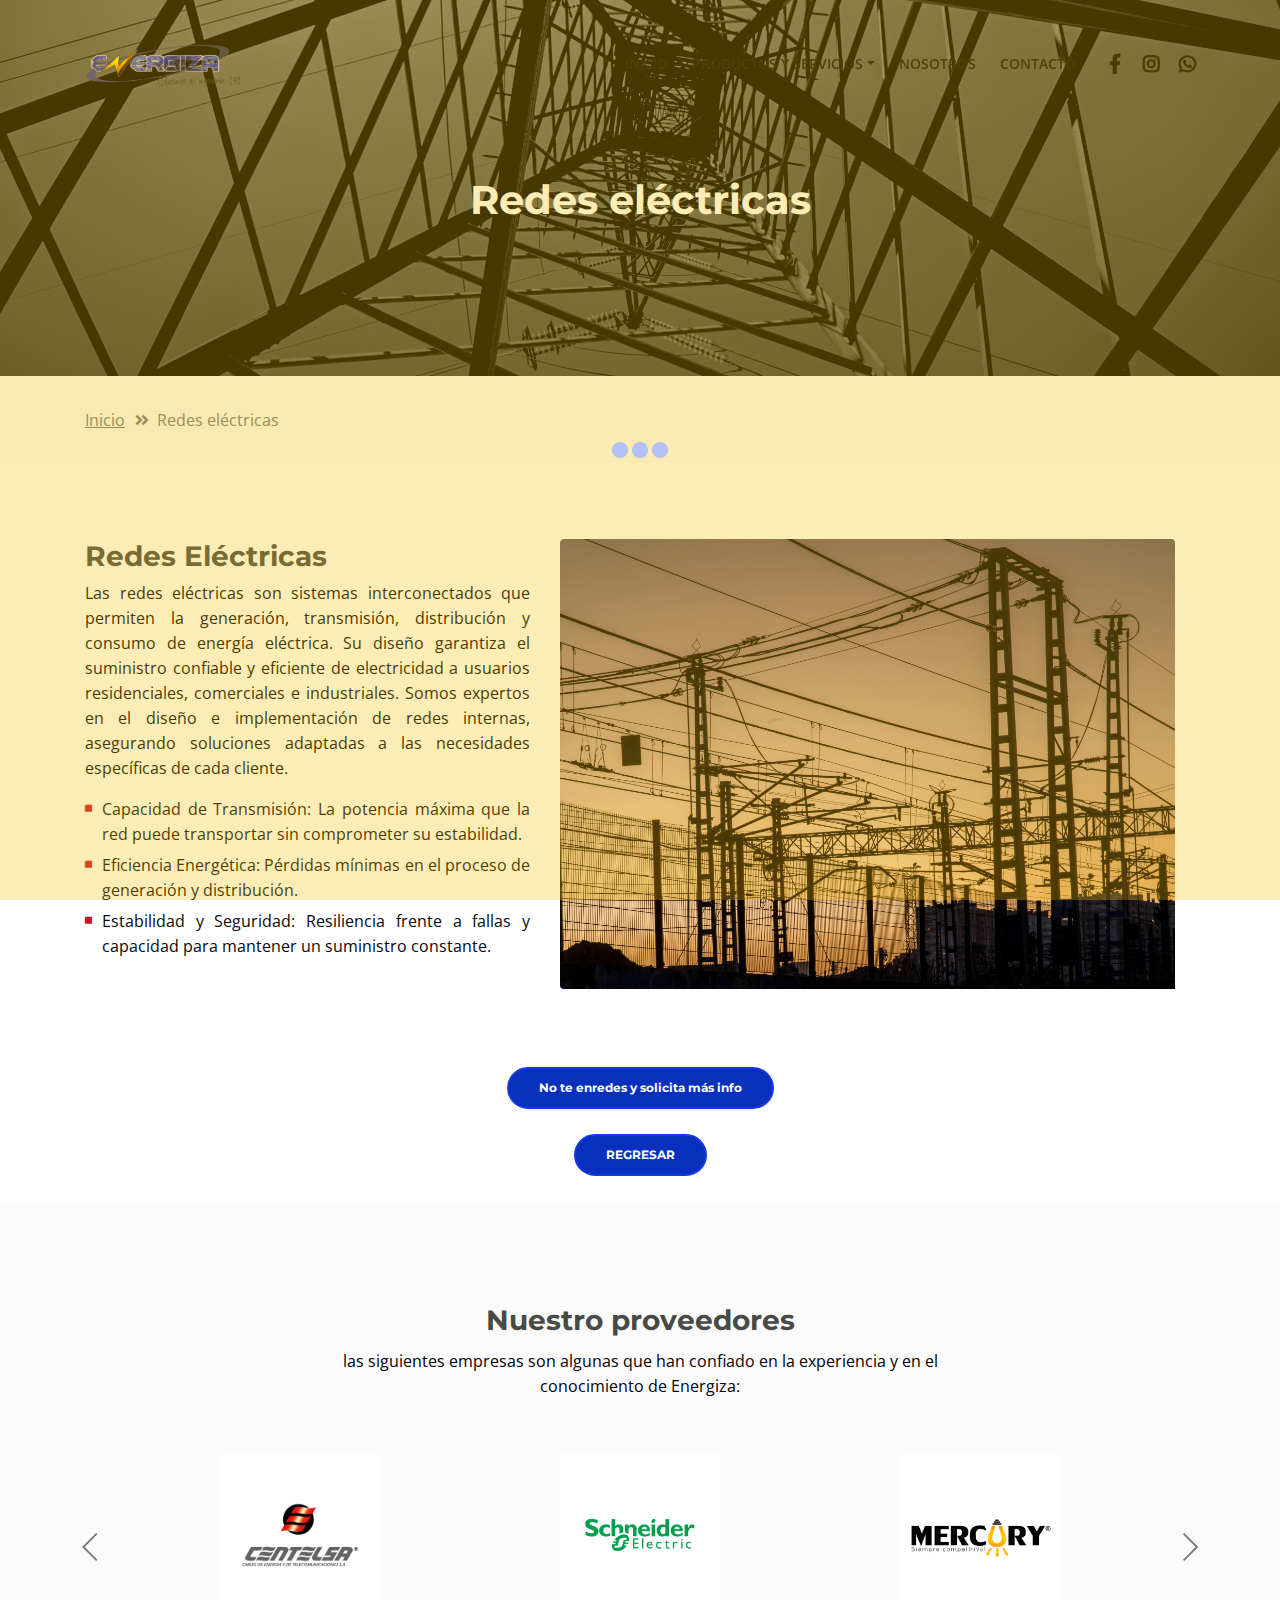
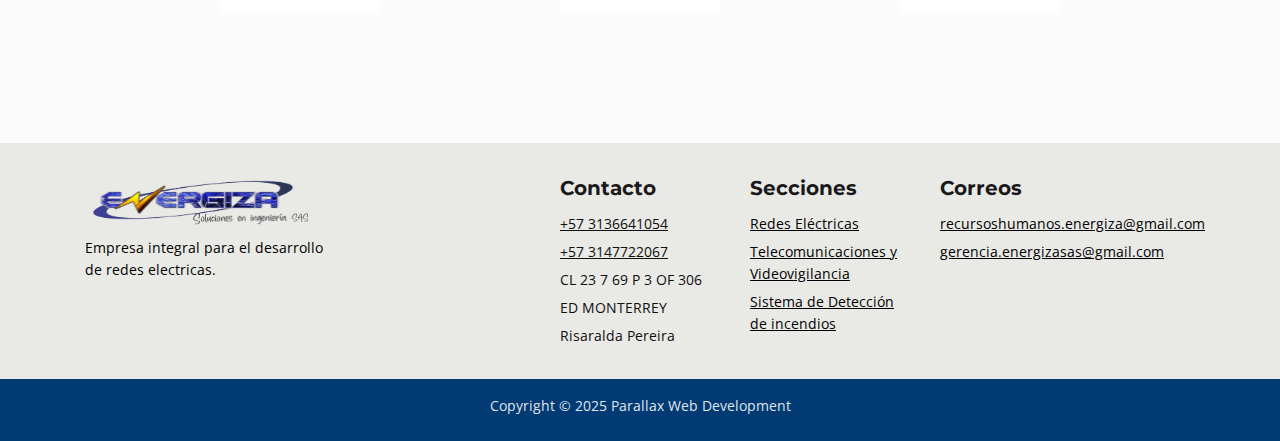
==== commit 8fc3ddee: "ajuste general" ====
--- a/servicio1.html
+++ b/servicio1.html
@@ -74,7 +74,7 @@
                 <div class="dropdown-menu" aria-labelledby="navbarDropdown">
                     <a class="dropdown-item" href="servicio1.html"><span class="item-text">Redes eléctricas </a>
                     <div class="dropdown-items-divide-hr"></div>
-                    <a class="dropdown-item" href="servicio2.html"><span class="item-text">Telecomunicaciones y Vigilancia
+                    <a class="dropdown-item" href="servicio2.html"><span class="item-text">Telecomunicaciones y Videovigilancia
                         </span></a>
                     <div class="dropdown-items-divide-hr"></div>
                     <a class="dropdown-item" href="servicio3.html"><span class="item-text">Sistema de deteccion de
@@ -431,7 +431,7 @@
                                 <a class="white" href="servicio1.html">Redes Eléctricas</a>
                             </li>
                             <li>
-                                <a class="white" href="servicio2.html">Telecomunicaciones y Vigilancia</a>
+                                <a class="white" href="servicio2.html">Telecomunicaciones y Videovigilancia</a>
                             </li>
                             <li>
                                 <a class="white" href="servicio3.html">Sistema de Detección de incendios</a>
--- a/css/styles.css
+++ b/css/styles.css
@@ -971,7 +971,7 @@
 .cards-1 {
   padding-top: 3rem;
   padding-bottom: 2.875rem;
-  background: radial-gradient(circle, #e9e5e5, #c5c1b9, #ebeb08, #5a5af2);
+  background: radial-gradient(circle, #ffffff, #ffffff, #d5d552a5, #3131fd86);
 }
 
 .cards-1 .card {
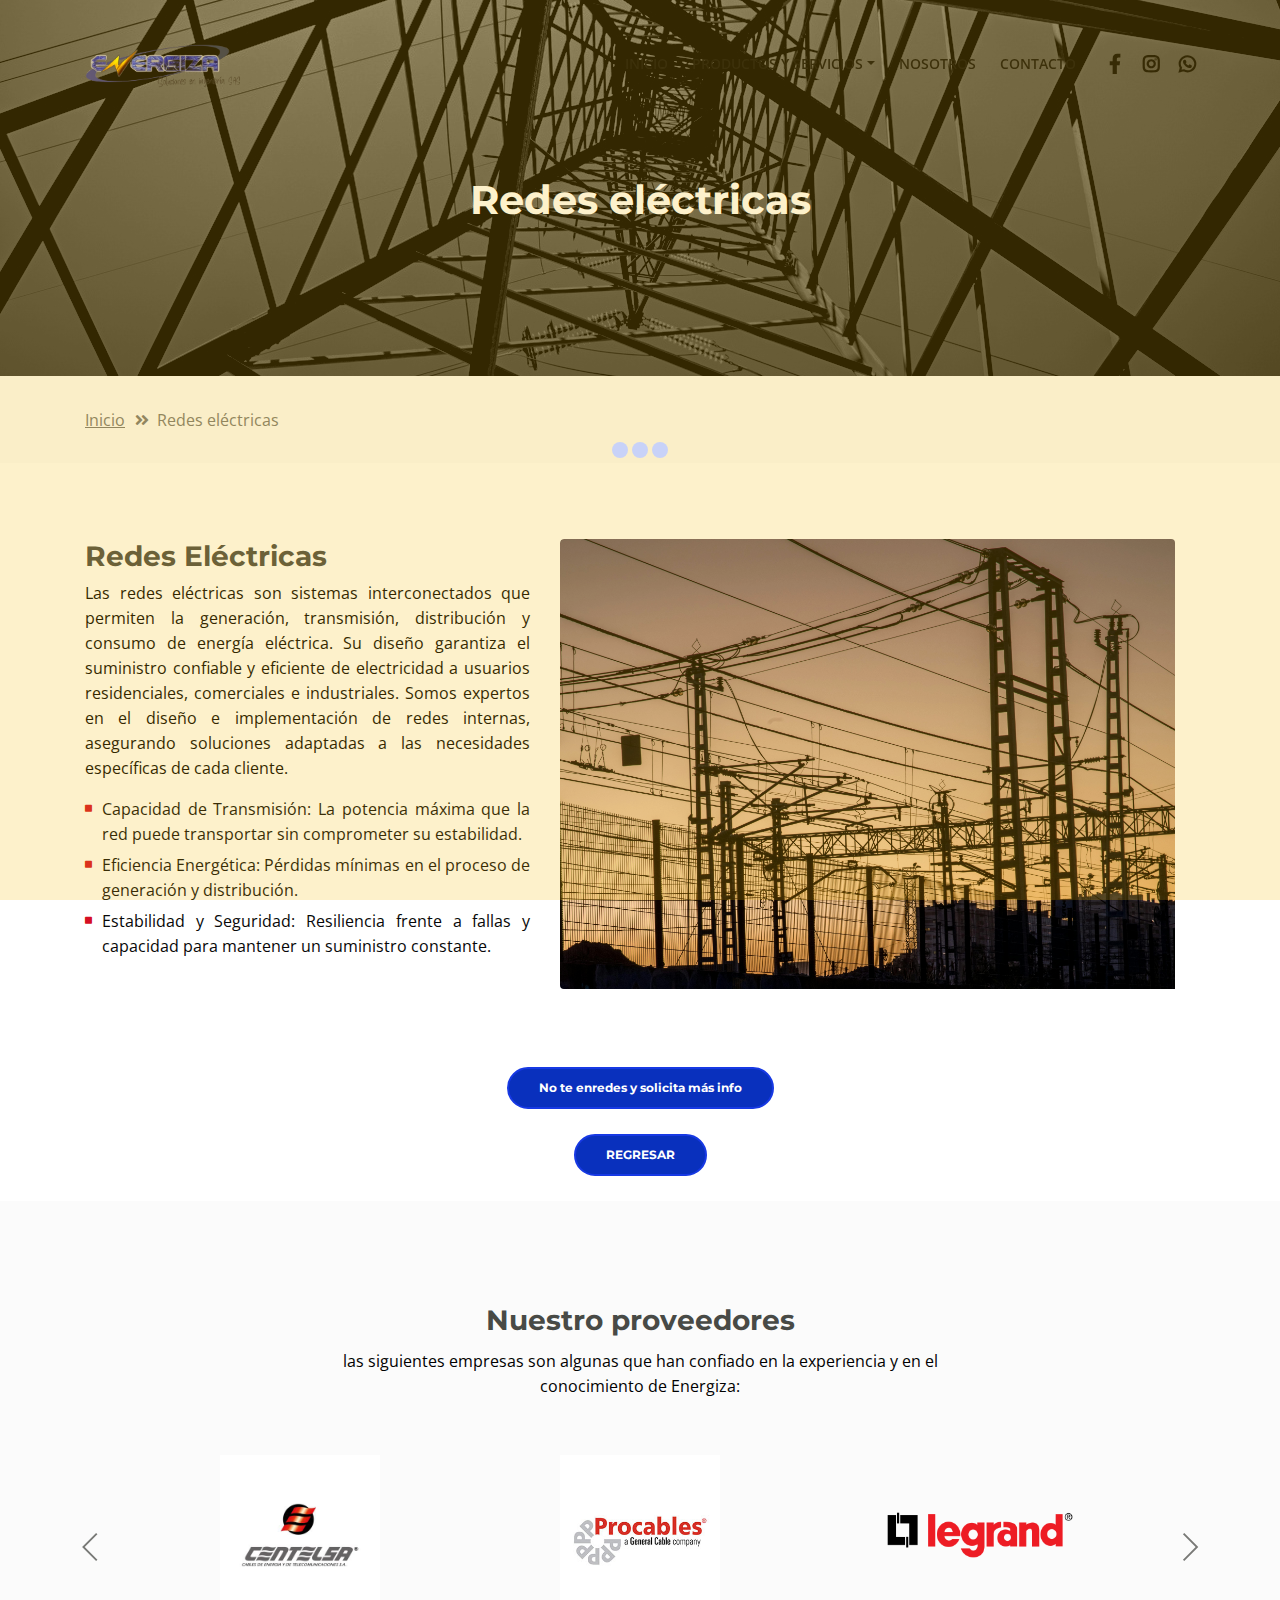
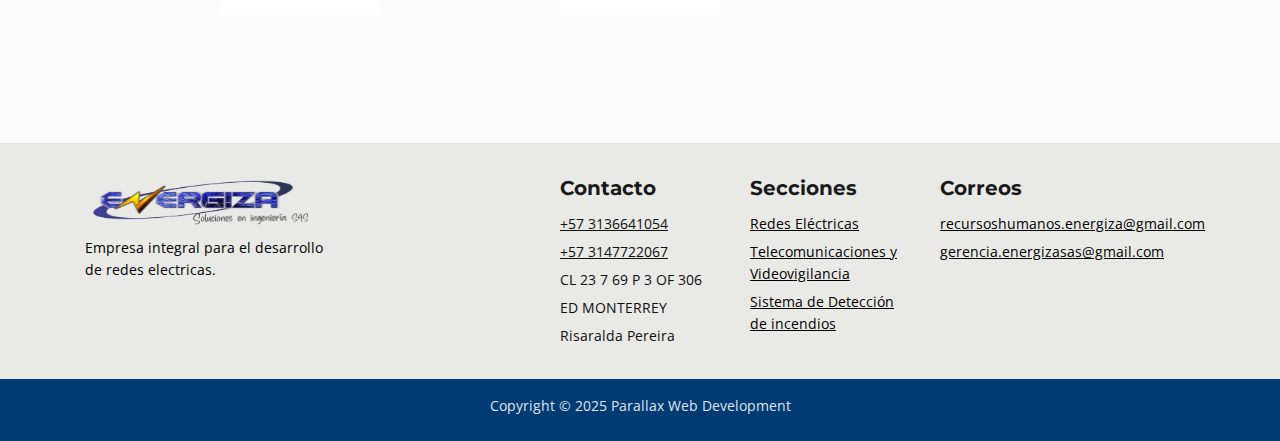
==== commit d811a604: "ajuste de carrusel" ====
--- a/servicio1.html
+++ b/servicio1.html
@@ -270,7 +270,7 @@
                                 <!-- Slide -->
                                 <div class="swiper-slide">
                                     <div class="card">
-                                        <img class="card-image" src="images/project-1.jpg" alt="alternative">
+                                        <img class="card-image" src="images/redes_project-1.jpg" alt="alternative">
                                         <div class="card-body">
                                             <div class="testimonial-author">
                                             </div>
@@ -282,88 +282,98 @@
                                 <!-- Slide -->
                                 <div class="swiper-slide">
                                     <div class="card">
-                                        <img class="card-image" src="images/project-2.png" alt="alternative">
-                                        <div class="card-body">
-                                            <div class="testimonial-author"></div>
-                                        </div>
-                                    </div>
-                                </div> <!-- end of swiper-slide -->
-                                <!-- end of slide -->
-
-                                <!-- Slide -->
-                                <div class="swiper-slide">
-                                    <div class="card">
-                                        <img class="card-image" src="images/project-3.jpg" alt="alternative">
-                                        <div class="card-body">
-                                            <div class="testimonial-author"></div>
-                                        </div>
-                                    </div>
-                                </div> <!-- end of swiper-slide -->
-                                <!-- end of slide -->
-
-                                <!-- Slide -->
-                                <div class="swiper-slide">
-                                    <div class="card">
-                                        <img class="card-image" src="images/project-4.png" alt="alternative">
-                                        <div class="card-body">
-                                            <div class="testimonial-author"></div>
-                                        </div>
-                                    </div>
-                                </div> <!-- end of swiper-slide -->
-                                <!-- end of slide -->
-
-                                <!-- Slide -->
-                                <div class="swiper-slide">
-                                    <div class="card">
-                                        <img class="card-image" src="images/project-5.jpg" alt="alternative">
-                                        <div class="card-body">
-
-                                            <div class="testimonial-author"></div>
-                                        </div>
-                                    </div>
-                                </div> <!-- end of swiper-slide -->
-                                <!-- end of slide -->
-
-                                <!-- Slide -->
-                                <div class="swiper-slide">
-                                    <div class="card">
-                                        <img class="card-image" src="images/project-6.png" alt="alternative">
-                                        <div class="card-body">
-
-                                            <div class="testimonial-author"></div>
-                                        </div>
-                                    </div>
-                                </div> <!-- end of swiper-slide -->
-                                <!-- end of slide -->
-
-                                <!-- Slide -->
-                                <div class="swiper-slide">
-                                    <div class="card">
-                                        <img class="card-image" src="images/project-7.jpeg" alt="alternative">
-                                        <div class="card-body">
-
-                                            <div class="testimonial-author"></div>
-                                        </div>
-                                    </div>
-                                </div> <!-- end of swiper-slide -->
-                                <!-- end of slide -->
-
-                                <!-- Slide -->
-                                <div class="swiper-slide">
-                                    <div class="card">
-                                        <img class="card-image" src="images/project-8.png" alt="alternative">
-                                        <div class="card-body">
-
-                                            <div class="testimonial-author"></div>
-                                        </div>
-                                    </div>
-                                </div> <!-- end of swiper-slide -->
-                                <!-- end of slide -->
-
-                                <!-- Slide -->
-                                <div class="swiper-slide">
-                                    <div class="card">
-                                        <img class="card-image" src="images/project-9.png" alt="alternative">
+                                        <img class="card-image" src="images/redes_project-2.jpg" alt="alternative">
+                                        <div class="card-body">
+                                            <div class="testimonial-author"></div>
+                                        </div>
+                                    </div>
+                                </div> <!-- end of swiper-slide -->
+                                <!-- end of slide -->
+
+                                <!-- Slide -->
+                                <div class="swiper-slide">
+                                    <div class="card">
+                                        <img class="card-image" src="images/redes_project-3.png" alt="alternative">
+                                        <div class="card-body">
+                                            <div class="testimonial-author"></div>
+                                        </div>
+                                    </div>
+                                </div> <!-- end of swiper-slide -->
+                                <!-- end of slide -->
+
+                                <!-- Slide -->
+                                <div class="swiper-slide">
+                                    <div class="card">
+                                        <img class="card-image" src="images/redes_project-4.png" alt="alternative">
+                                        <div class="card-body">
+                                            <div class="testimonial-author"></div>
+                                        </div>
+                                    </div>
+                                </div> <!-- end of swiper-slide -->
+                                <!-- end of slide -->
+
+                                <!-- Slide -->
+                                <div class="swiper-slide">
+                                    <div class="card">
+                                        <img class="card-image" src="images/redes_project-5.png" alt="alternative">
+                                        <div class="card-body">
+
+                                            <div class="testimonial-author"></div>
+                                        </div>
+                                    </div>
+                                </div> <!-- end of swiper-slide -->
+                                <!-- end of slide -->
+
+                                <!-- Slide -->
+                                <div class="swiper-slide">
+                                    <div class="card">
+                                        <img class="card-image" src="images/redes_project-6.png" alt="alternative">
+                                        <div class="card-body">
+
+                                            <div class="testimonial-author"></div>
+                                        </div>
+                                    </div>
+                                </div> <!-- end of swiper-slide -->
+                                <!-- end of slide -->
+
+                                <!-- Slide -->
+                                <div class="swiper-slide">
+                                    <div class="card">
+                                        <img class="card-image" src="images/redes_project-7.png" alt="alternative">
+                                        <div class="card-body">
+
+                                            <div class="testimonial-author"></div>
+                                        </div>
+                                    </div>
+                                </div> <!-- end of swiper-slide -->
+                                <!-- end of slide -->
+
+                                <!-- Slide -->
+                                <div class="swiper-slide">
+                                    <div class="card">
+                                        <img class="card-image" src="images/redes_project-8.png" alt="alternative">
+                                        <div class="card-body">
+
+                                            <div class="testimonial-author"></div>
+                                        </div>
+                                    </div>
+                                </div> <!-- end of swiper-slide -->
+                                <!-- end of slide -->
+    <!-- Slide -->
+                                <div class="swiper-slide">
+                                    <div class="card">
+                                        <img class="card-image" src="images/redes_project-9.jpg" alt="alternative">
+                                        <div class="card-body">
+
+                                            <div class="testimonial-author"></div>
+                                        </div>
+                                    </div>
+                                </div> <!-- end of swiper-slide -->
+                                <!-- end of slide -->
+                                <!-- Slide -->
+                                <div class="swiper-slide">
+                                    <div class="card">
+                                        <img class="card-image" src="images/redes_project-10.png" alt="alternative">
                                         <div class="card-body">
                                             <div class="testimonial-author"> </div>
                                         </div>
@@ -371,7 +381,17 @@
                                 </div> <!-- end of swiper-slide -->
                                 <!-- end of slide -->
                                
-                                <!-- Slide -->
+                                <!-- end of slide -->
+                                 <!-- Slide -->
+                                 <div class="swiper-slide">
+                                    <div class="card">
+                                        <img class="card-image" src="images/redes_project-11.png" alt="alternative">
+                                        <div class="card-body">
+                                            <div class="testimonial-author"> </div>
+                                        </div>
+                                    </div>
+                                </div> <!-- end of swiper-slide -->
+                                <!-- end of slide -->
 
                             </div> <!-- end of swiper-wrapper -->
                             <!-- Add Arrows -->
--- a/css/styles.css
+++ b/css/styles.css
@@ -430,7 +430,7 @@
 }
 
 .help-block.with-errors .list-unstyled {
-  color: #0c46ba;
+  color: #c77004;
   font-size: 0.75rem;
   line-height: 1.125rem;
   text-align: left;
@@ -1090,7 +1090,7 @@
 
 .cards-2 .list-unstyled .fas {
   /*color puntos servicios*/
-  color: #f92b2b;
+  color: #c88a02;
   font-size: 0.5rem;
   line-height: 1.375rem;
 }
@@ -1106,9 +1106,7 @@
   text-align: center;
 }
 
-.cards-2 .price span {
-  color: #14bf98;
-}
+
 
 .cards-2 .button-container {
   margin-top: -1.375rem;
@@ -1116,7 +1114,8 @@
 }
 
 .cards-2 .btn-solid-reg:hover {
-  background-color: #fff;
+  background-color: #ecc92d;
+  color: #000;
 }
 
 /****************************/
@@ -1364,7 +1363,7 @@
 }
 
 .counter .list-unstyled .fas {
-  color: #1900ff;
+  color: #ff9d00;
   font-size: 0.5rem;
   line-height: 1.375rem;
 
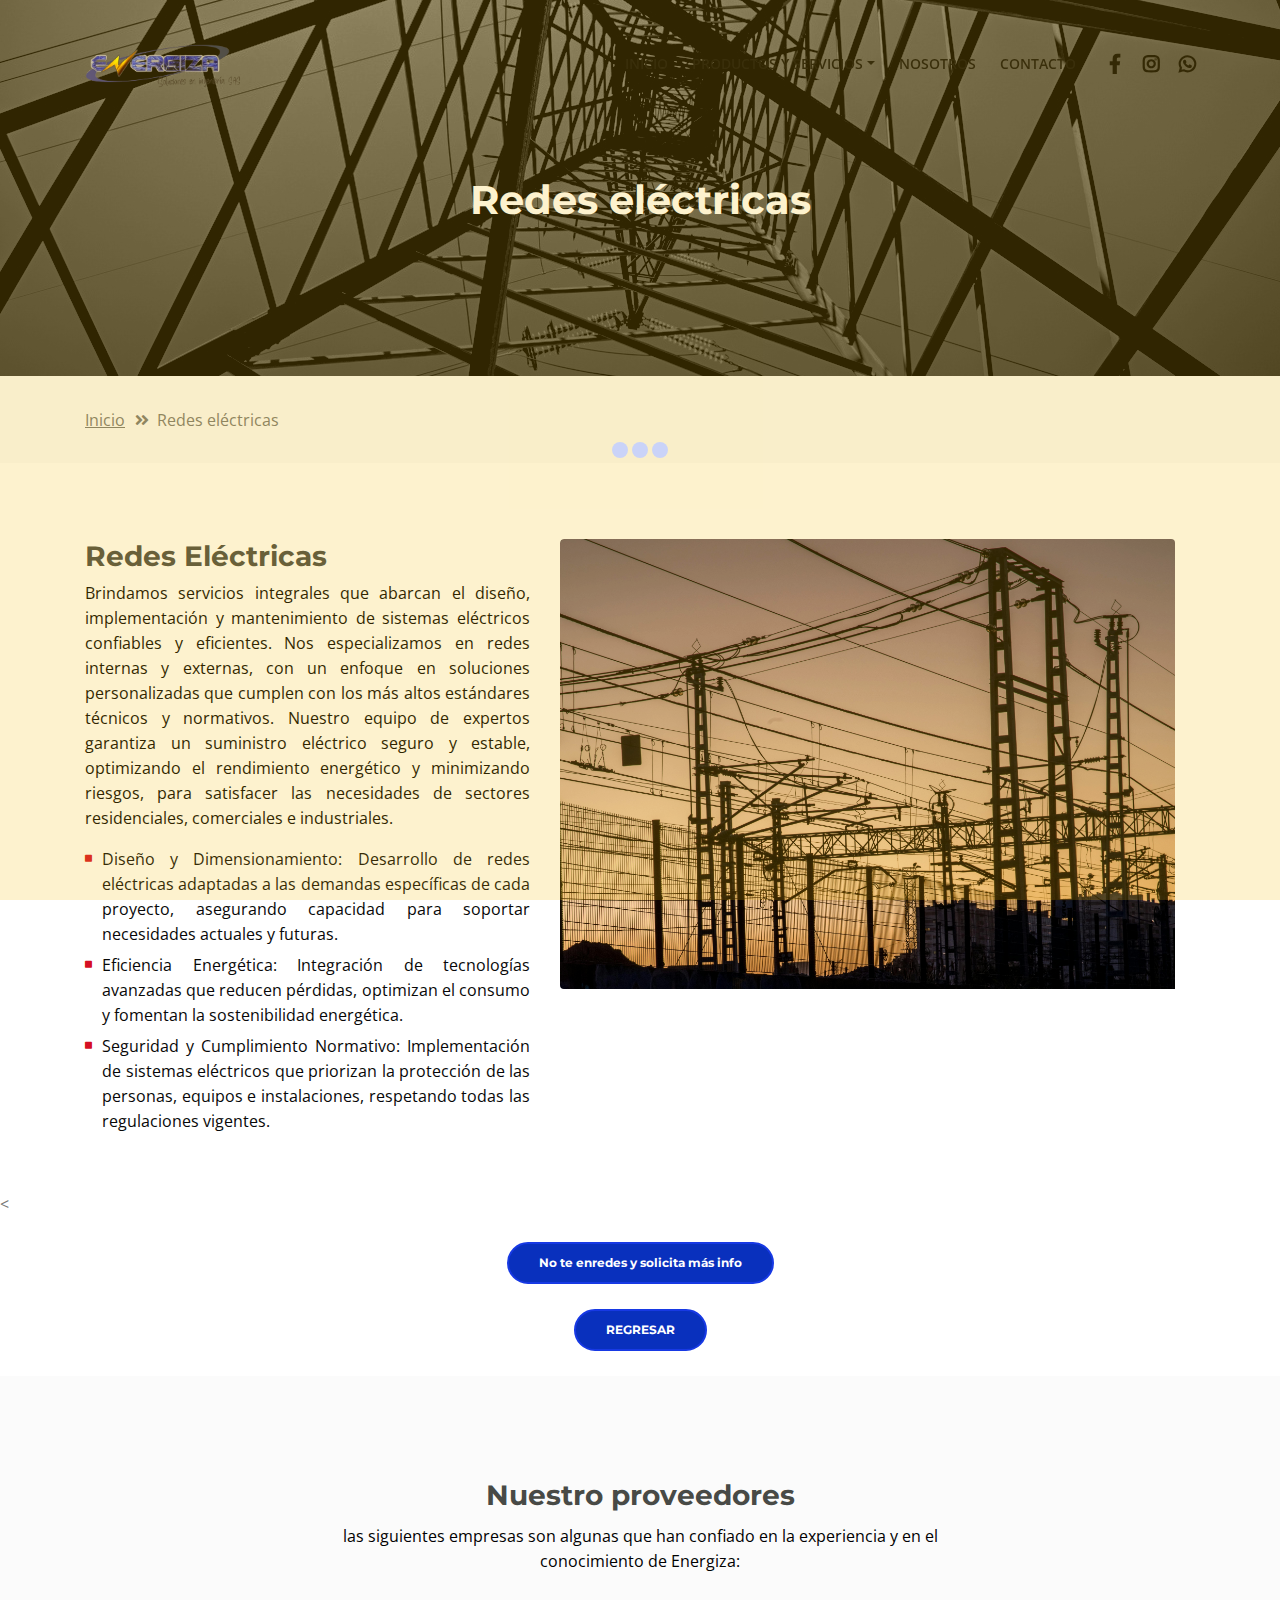
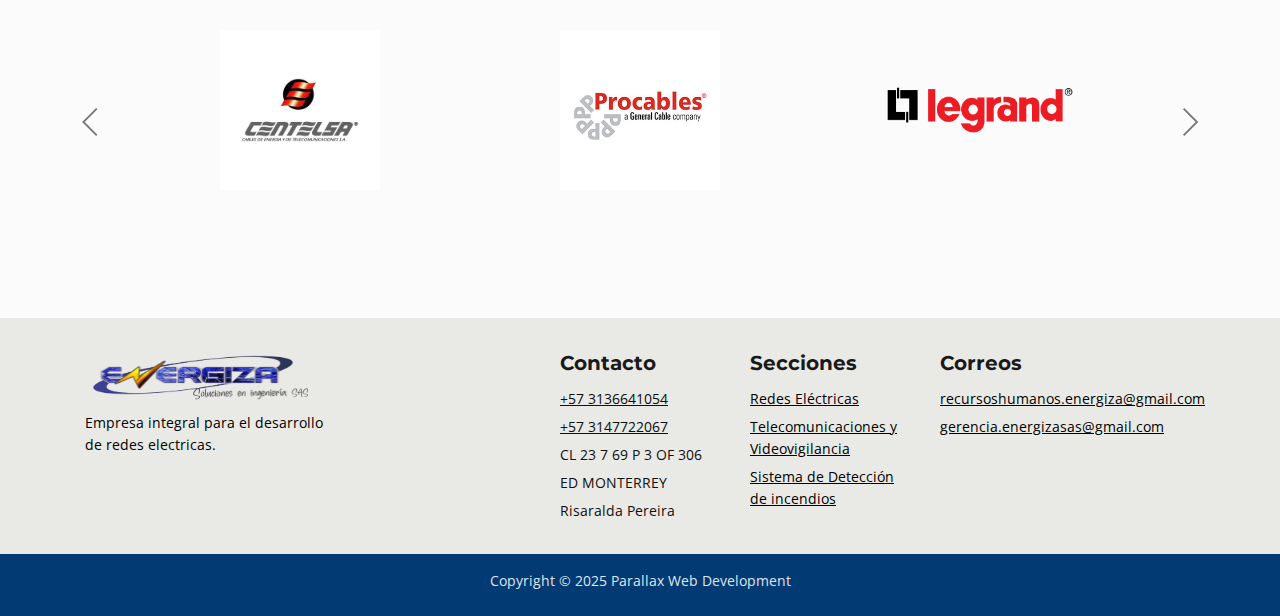
==== commit bc5a1d79: "ajuste final" ====
--- a/servicio1.html
+++ b/servicio1.html
@@ -7,18 +7,16 @@
 
     <!-- SEO Meta Tags -->
     <meta name="description"
-        content="Aria is a business focused HTML landing page template built with Bootstrap to help you create lead generation websites for companies and their services.">
-    <meta name="author" content="Inovatik">
-
-    <!-- OG Meta Tags to improve the way the post looks when you share the page on LinkedIn, Facebook, Google+ -->
-    <meta property="og:site_name" content="" /> <!-- website name -->
-    <meta property="og:site" content="" /> <!-- website link -->
-    <meta property="og:title" content="" /> <!-- title shown in the actual shared post -->
-    <meta property="og:description" content="" /> <!-- description shown in the actual shared post -->
-    <meta property="og:image" content="" /> <!-- image link, make sure it's jpg -->
-    <meta property="og:url" content="" /> <!-- where do you want your post to link to -->
-    <meta property="og:type" content="article" />
-
+    content="Energiza Soluciones en ingenieria S.A.S">
+<meta name="author" content="Parallax">
+<!-- OG Meta Tags to improve the way the post looks when you share the page on LinkedIn, Facebook, Google+ -->
+<meta property="og:site_name" content="Energiza Soluciones en ingenieria S.A.S" /> <!-- website name -->
+<meta property="og:site" content="" /> <!-- website link -->
+<meta property="og:title" content="Energiza Soluciones en ingenieria S.A.S" /> <!-- title shown in the actual shared post -->
+<meta property="og:description" content="Proveedores de Energia en Colombia" /> <!-- description shown in the actual shared post -->
+<meta property="og:image" content="" href="images/ImgNormal.jpg" /> <!-- image link, make sure it's jpg -->
+<meta property="og:url" content="" /> <!-- where do you want your post to link to -->
+<meta property="og:type" content="web site" />
     <!-- Website Title -->
     <title>Redes Eléctricas</title>
 
@@ -153,21 +151,24 @@
                     <div class="text-container">
                         <div class="section-title"></div>
                         <h2>Redes Eléctricas</h2>
-                        <p>Las redes eléctricas son sistemas interconectados que permiten la generación, transmisión, distribución y consumo de energía eléctrica. Su diseño garantiza el suministro confiable y eficiente de electricidad a usuarios residenciales, comerciales e industriales. Somos expertos en el diseño e implementación de redes internas, 
-                            asegurando soluciones adaptadas a las necesidades específicas de cada cliente.</p>
+                        <p> Brindamos servicios integrales que abarcan el diseño, implementación y mantenimiento de sistemas eléctricos confiables y eficientes. Nos especializamos en redes internas y externas, 
+                            con un enfoque en soluciones personalizadas que cumplen con los más altos estándares técnicos y normativos. Nuestro equipo de expertos garantiza un suministro eléctrico seguro y estable, optimizando el rendimiento energético y minimizando riesgos, para satisfacer las necesidades de sectores residenciales, comerciales e industriales.</p>
 
                         <ul class="list-unstyled li-space-lg">
                             <li class="media">
                                 <i class="fas fa-square"></i>
-                                <div class="media-body card-letra">Capacidad de Transmisión: La potencia máxima que la red puede transportar sin comprometer su estabilidad.</div>
+                                <div class="media-body card-letra">Diseño y Dimensionamiento: Desarrollo de redes eléctricas adaptadas a las demandas específicas de cada proyecto, 
+                                    asegurando capacidad para soportar necesidades actuales y futuras.</div>
                             </li>
                             <li class="media">
                                 <i class="fas fa-square"></i>
-                                <div class="media-body card-letra">Eficiencia Energética: Pérdidas mínimas en el proceso de generación y distribución.</div>
+                                <div class="media-body card-letra">Eficiencia Energética: Integración de tecnologías avanzadas que reducen pérdidas,
+                                     optimizan el consumo y fomentan la sostenibilidad energética.</div>
                             </li>
                             <li class="media">
                                 <i class="fas fa-square"></i>
-                                <div class="media-body card-letra">Estabilidad y Seguridad: Resiliencia frente a fallas y capacidad para mantener un suministro constante.</div>
+                                <div class="media-body card-letra">Seguridad y Cumplimiento Normativo: Implementación de sistemas eléctricos que priorizan la protección de las personas, equipos e instalaciones,
+                                     respetando todas las regulaciones vigentes.</div>
                             </li>
 
                         </ul>
@@ -185,55 +186,7 @@
     </div> <!-- end of ex-basic-2 -->
     <!-- end of privacy content -->
 
-    <!-- Privacy Content 
-    <div class="ex-basic-2">
-        <div class="container">
-                <div class="col-lg-7">
-                    <h4>Alquiler de equipos de radiocomunicación</h4>
-                    <p>Contamos con amplia variedad de equipos en las bandas VHF y UHF en alquiler para satisfacer sus
-                        necesidades de comunicación cumpliendo con los requisitos legales, técnicos y de calidad para su
-                        uso.
-                        Brindamos soluciones de comunicación que optimizan el desempeño de su trabajo, la eficiencia,
-                        productividad y seguridad son vitales para su organización con una gran variedad de modelos y
-                        características, garantice su operación con los equipos digitales o análogos.radios nuevos y
-                        usados
-                    </p>
-                </div>  end of col 
-            </div>  end of row 
-
-        </div>  end of container 
-    </div>  end of ex-basic-2 
-    end of privacy content -->
-
-    <!-- Privacy Content 
-    <div class="ex-basic-2">
-        <div class="container">
-            <div class="row">
-                <div class="col-lg-5">
-                    <div class="text-container">
-                        <div class="section-title"></div>
-                        <h2>Sitemas de Alertas tempranas</h2><br>
-                        <h2>¿Qué es un SAT?</h2>
-                        <p align="left">​​El Sistema de Alerta Temprana es un mecanismo autónomo, que no necesita estar
-                            conectado a otro sistema, su función es dar aviso sobre los niveles hídricos y advertir a la
-                            comunidad de zonas con alto riego de avenida torrencial ante la eventual man​ifestación de
-                            un fenómeno natural.​</p>
-                        <h2>¿Cómo funciona?</h2>
-                        <p align="left">​​​​
-                            El SAT cuenta con un sensor para el monitoreo de los niveles de crecimiento o decrecimiento
-                            de agua en el río o quebrada en que sea instalado, el mecanismo también maneja flujo de
-                            lodos y tiene sirenas de alarma junto con bocinas que permiten transmitir voz para dar
-                            indicaciones en caso de emergencia.​​.​</p>
-                        <p class="testimonial-text"></p>
-
-                    </div> end of text-container
-                </div>  end of col 
-                <div class="col-lg-7">
-                    <div class="image-container1">
-                        <img class="img-fluid" src="images/alertas-tempranas1.jpeg" alt="alternative">
-                    </div> end of image-container 
-                </div>  end of col -->
-
+    <
                 <br><br>
 
                 <div class="col-lg-12">
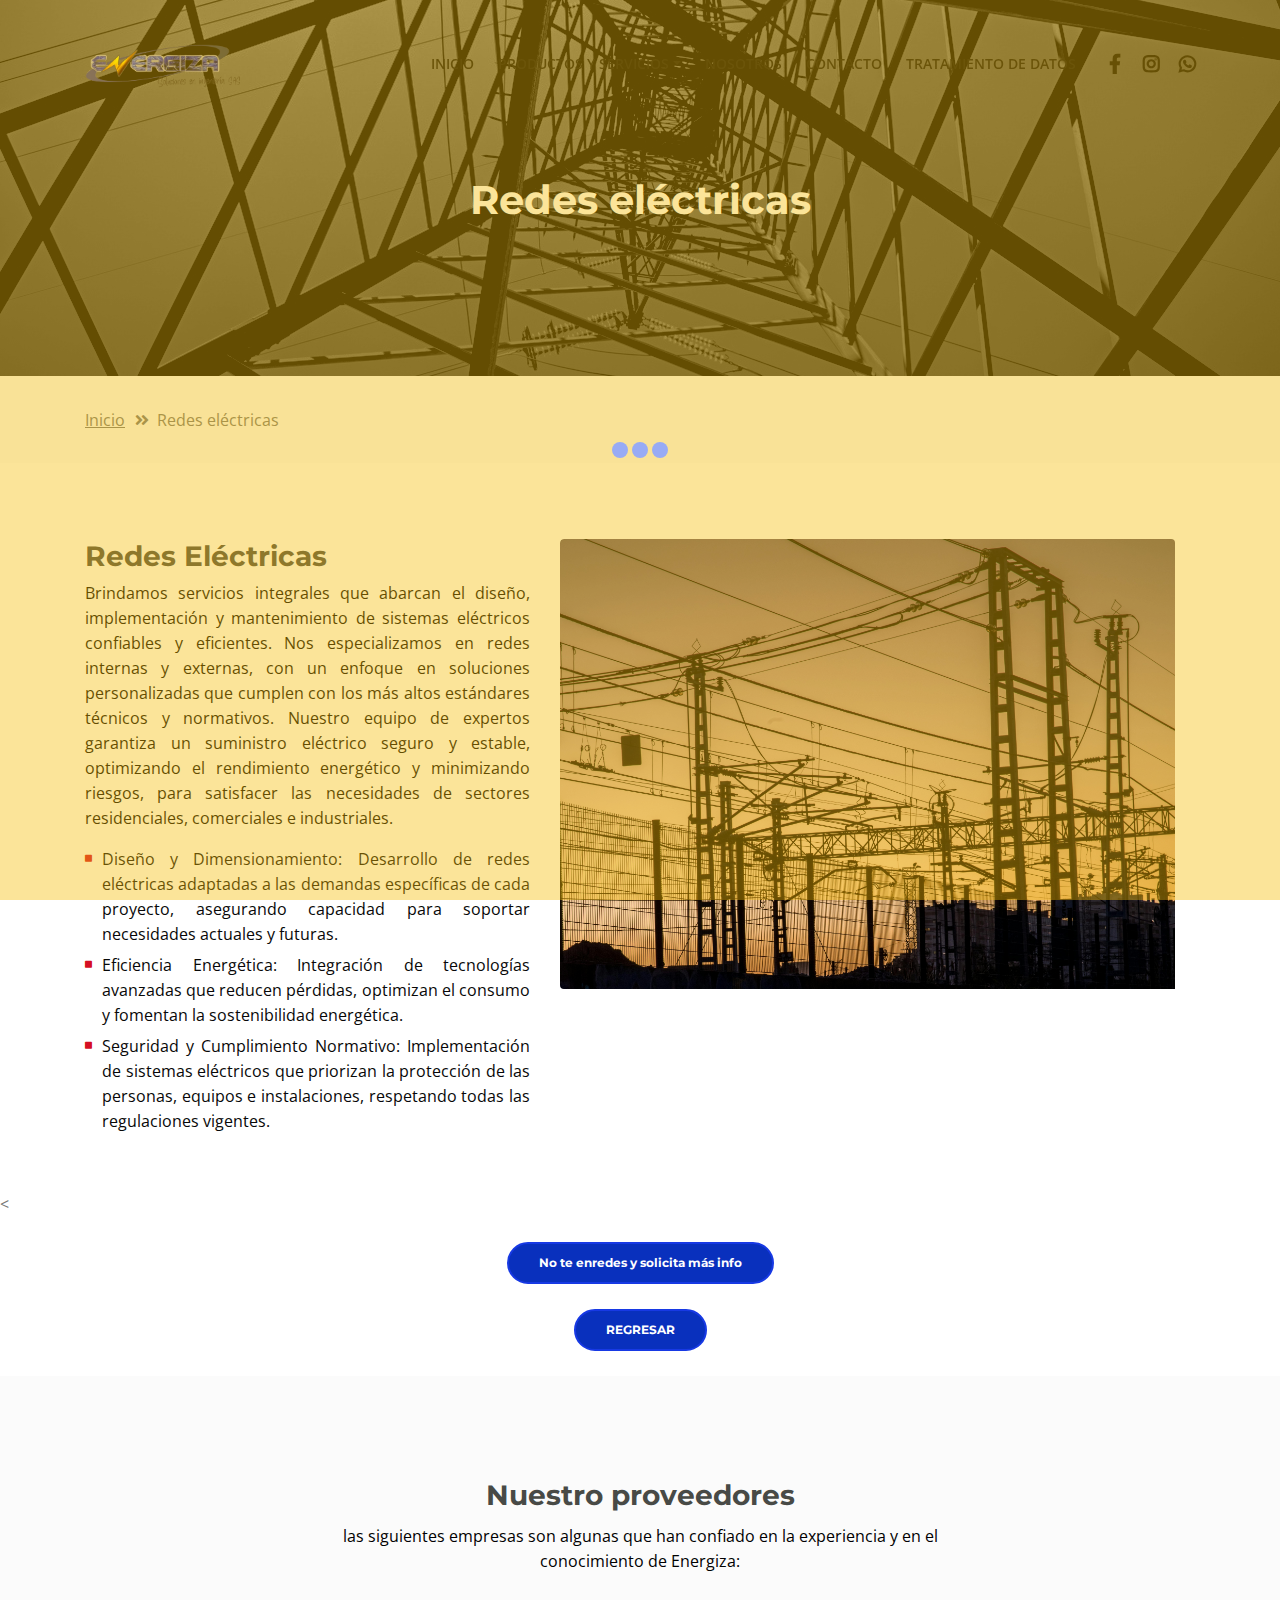
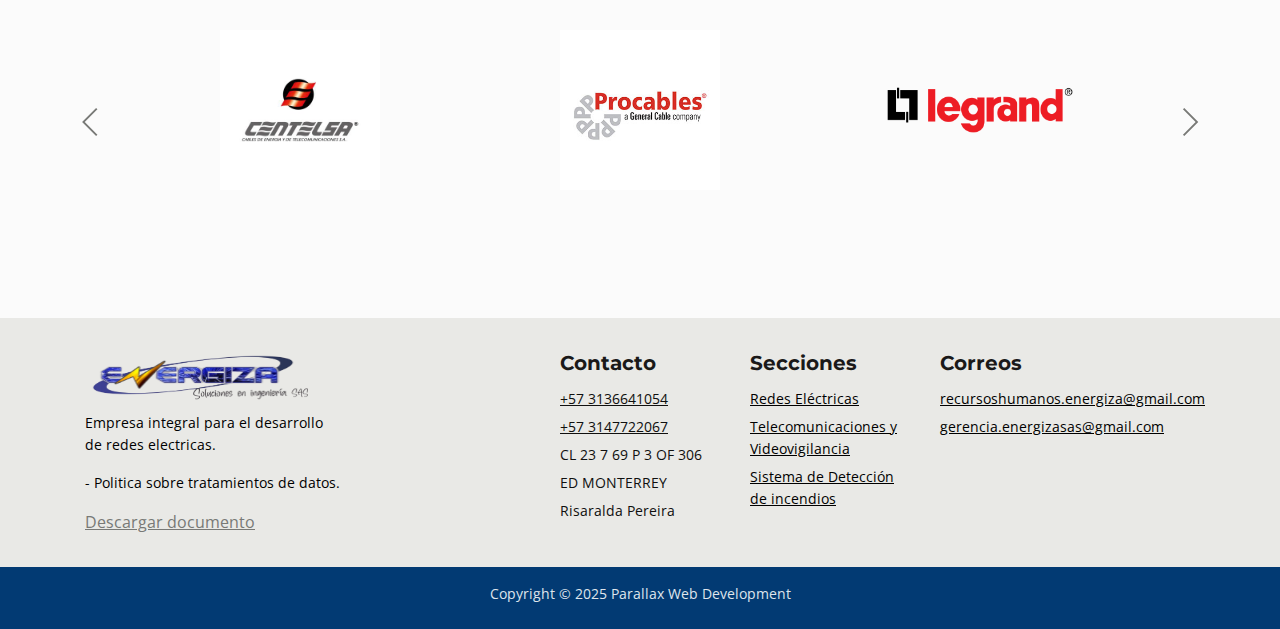
==== commit e270537d: "actualizacion" ====
--- a/servicio1.html
+++ b/servicio1.html
@@ -63,7 +63,7 @@
     <div class="collapse navbar-collapse" id="navbarsExampleDefault">
         <ul class="navbar-nav ml-auto">
             <li class="nav-item">
-                <a class="nav-link page-scroll" href="#intro">INICIO</a>
+                <a class="nav-link page-scroll" href="index.html">INICIO</a>
             </li>
             <!-- Dropdown Menu -->
             <li class="nav-item dropdown">
@@ -81,11 +81,14 @@
             </li>
             <!-- end of dropdown menu -->
             <li class="nav-item">
-                <a class="nav-link page-scroll" href="#about">NOSOTROS</a>
+                <a class="nav-link page-scroll" href="index.html#about">NOSOTROS</a>
             </li>
 
             <li class="nav-item">
-                <a class="nav-link page-scroll" href="#contact">CONTACTO</a>
+                <a class="nav-link page-scroll" href="index.html#contact">CONTACTO</a>
+            </li>
+            <li class="nav-item">
+                <a class="nav-link page-scroll" href="Documento.pdf">TRATAMIENTO DE DATOS</a>
             </li>
         </ul>
         <span class="nav-item social-icons">
@@ -370,6 +373,8 @@
                         <img class="form-control-submit-button1" src="images/ImgSinFondo.png" alt="alternative">
                         <h4></h4>
                         <p class="white">Empresa integral para el desarrollo <br> de redes electricas.</p>
+                        <p class="white"> - Politica sobre tratamientos de datos.</p>
+                        <a href="Documento.pdf" target="_blank" class="down">Descargar documento</a>
                     </div> <!-- end of text-container -->
                 </div> <!-- end of col -->
 
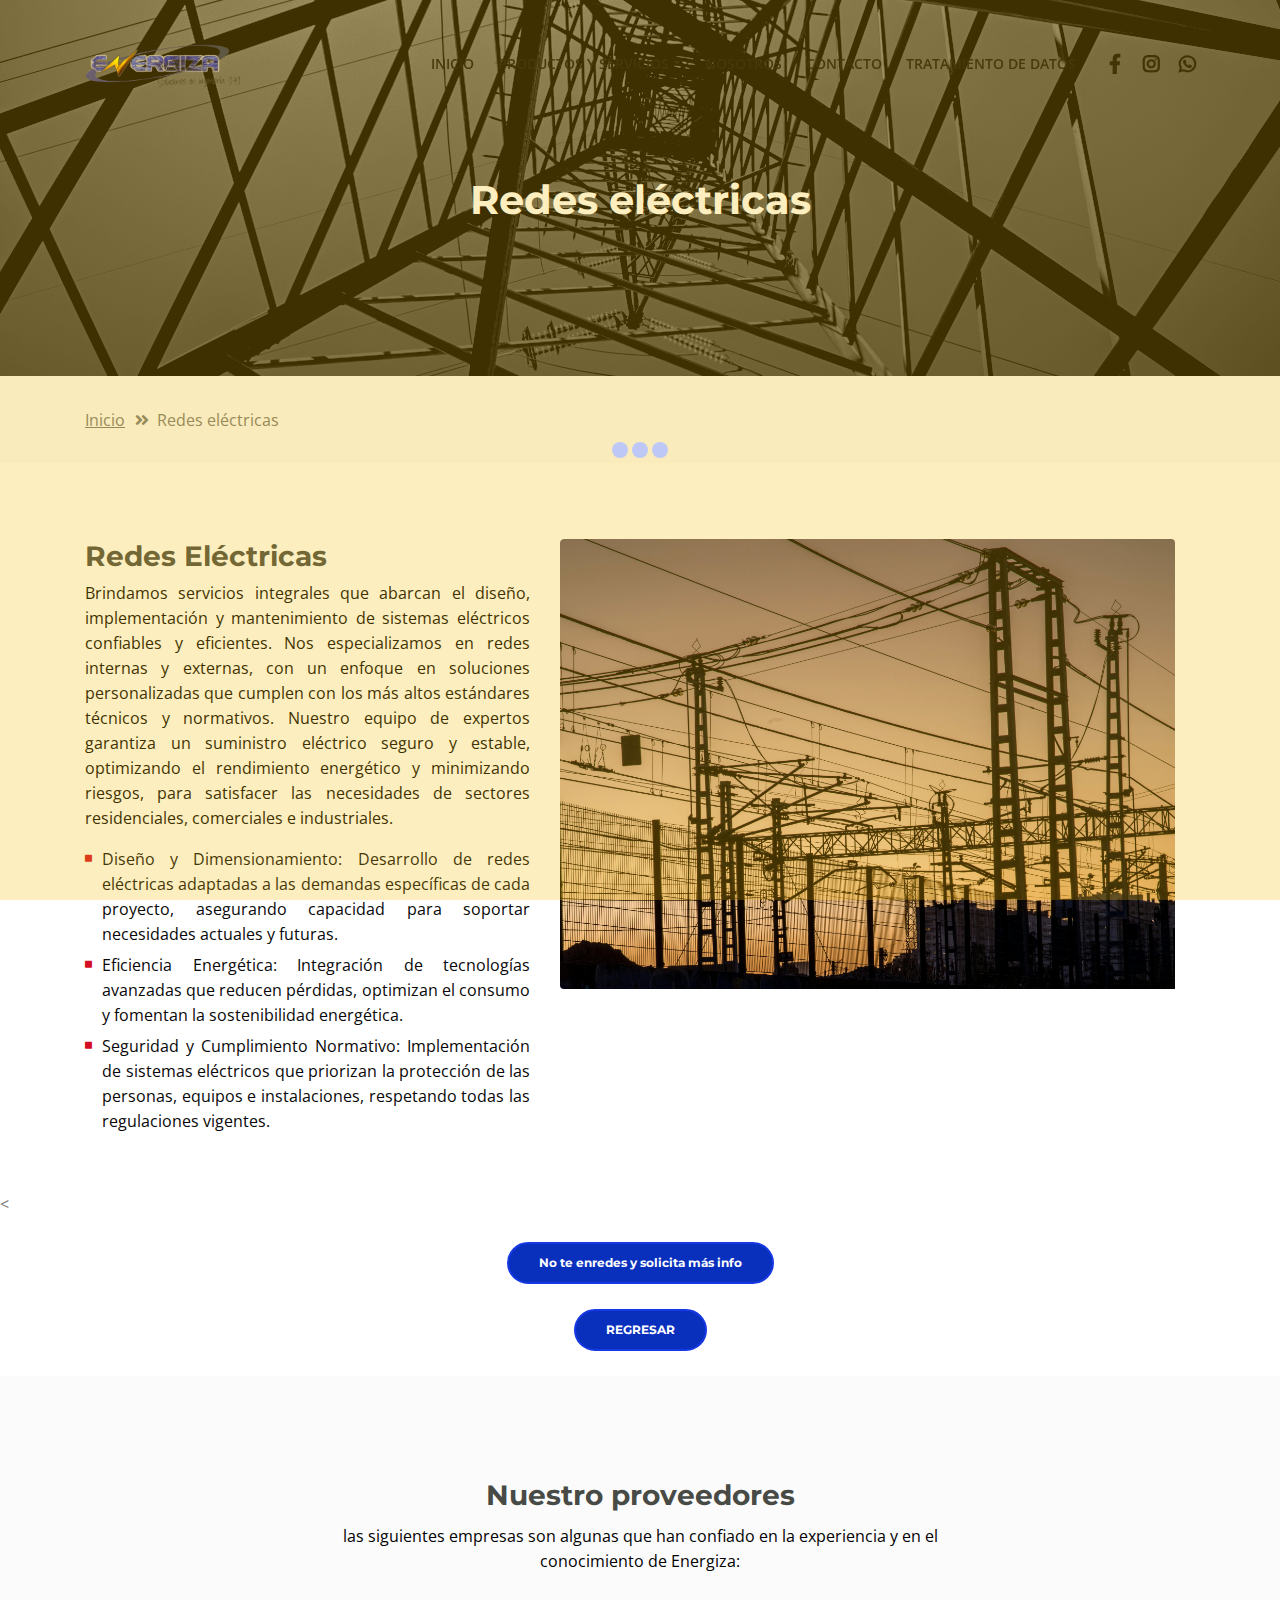
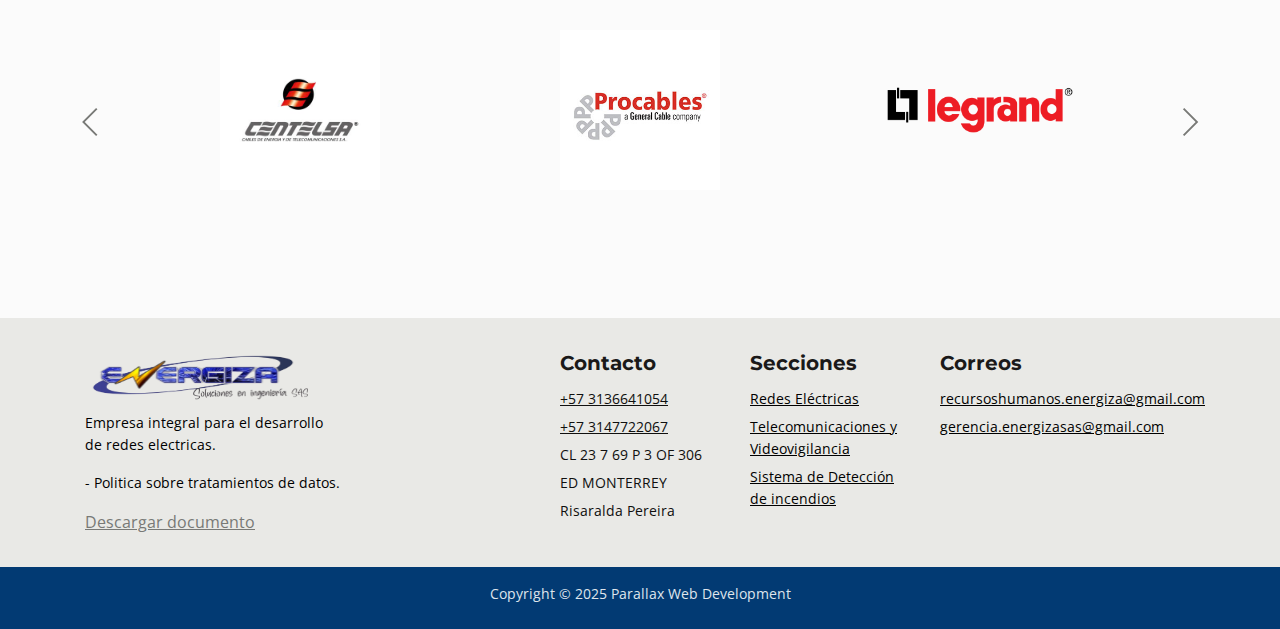
==== commit f4792c42: "sin redes" ====
--- a/servicio1.html
+++ b/servicio1.html
@@ -93,13 +93,13 @@
         </ul>
         <span class="nav-item social-icons">
             <span class="fa-stack">
-                <a href="#" target="BLANK__">
+                <a href="" target="">
                     <span class="hexagon"></span>
                     <i class="fab fa-facebook-f fa-stack-1x"></i>
                 </a>
             </span>
             <span class="fa-stack">
-                <a href="#" target="BLANK__">
+                <a href="" target="">
                     <span class="hexagon"></span>
                     <i class="fab fa-instagram fa-stack-1x"></i>
                 </a>
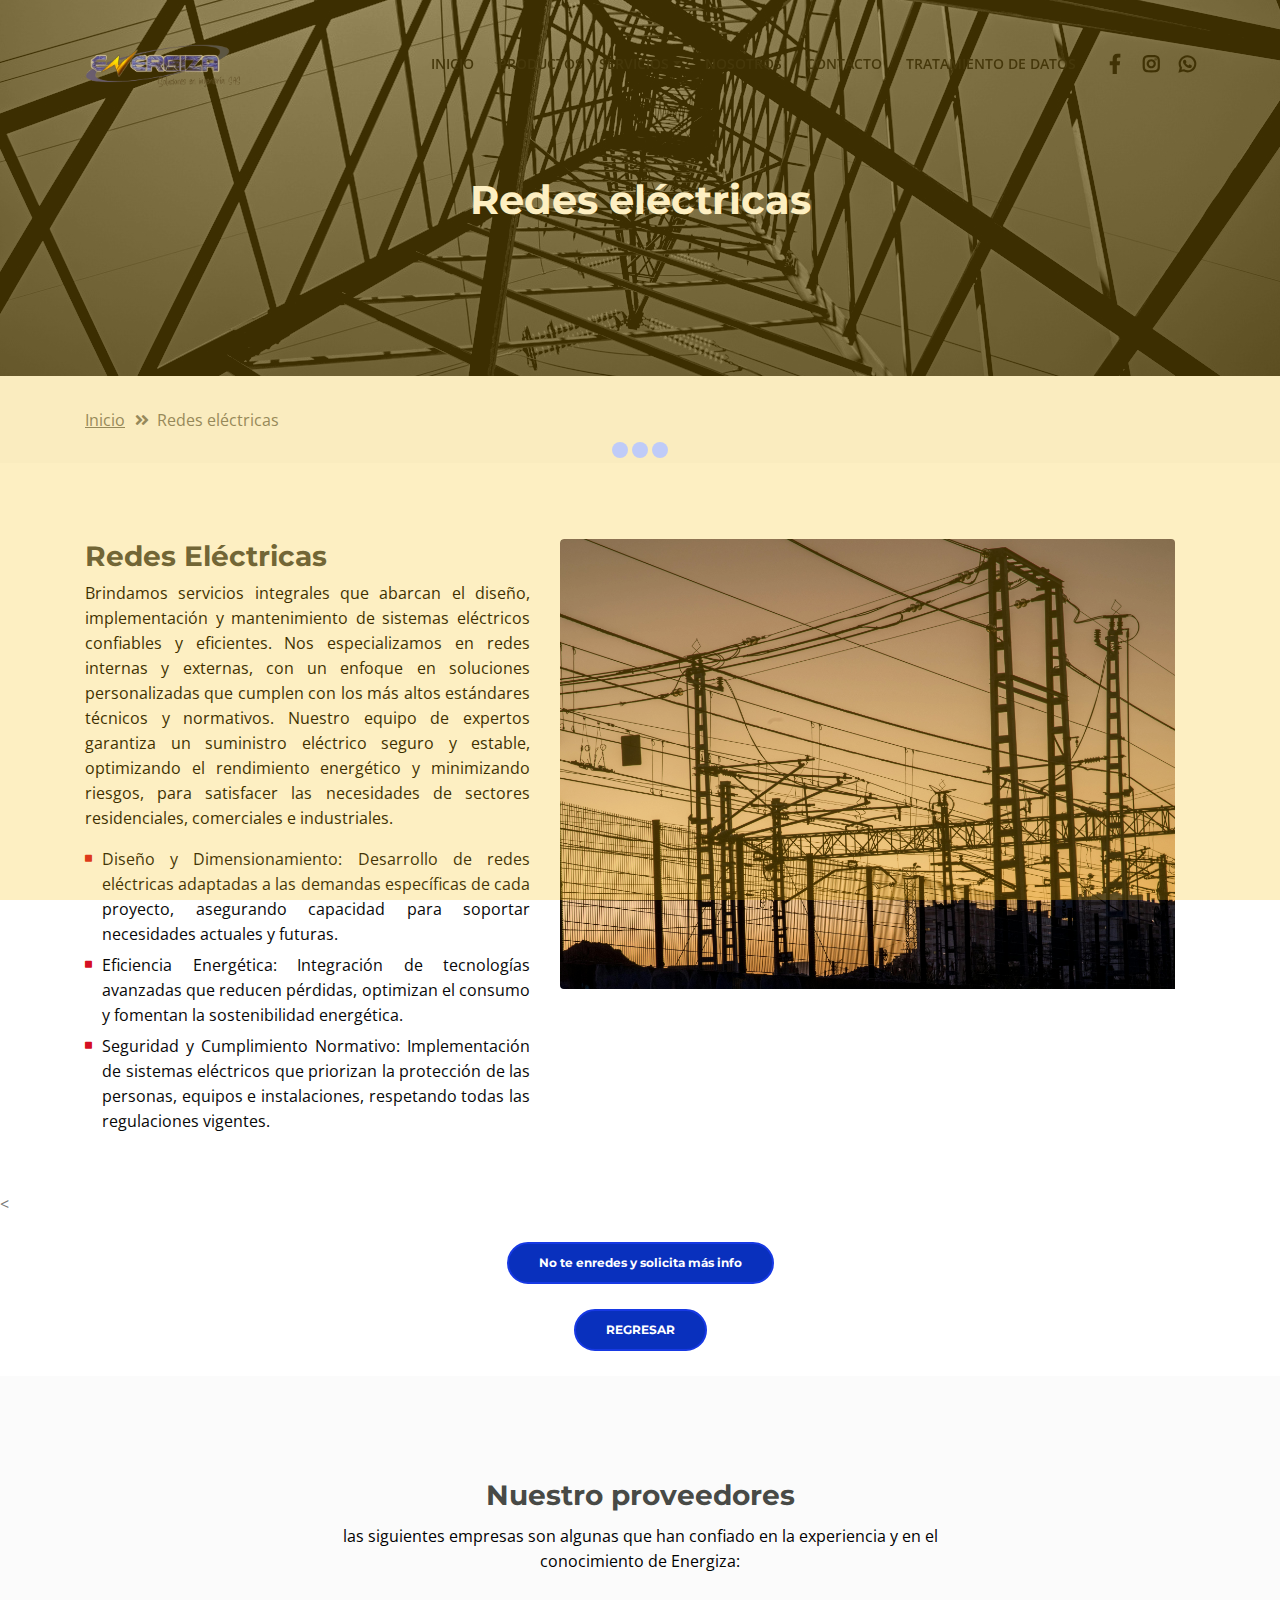
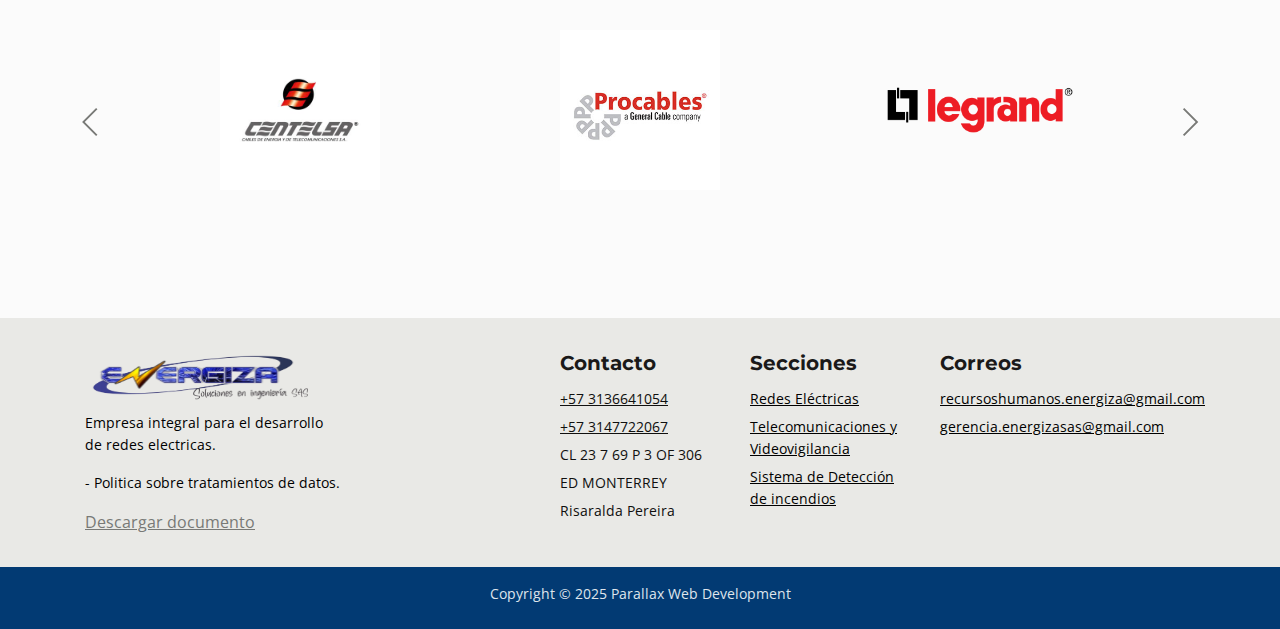
==== commit 389e3077: "final" ====
--- a/servicio1.html
+++ b/servicio1.html
@@ -12,9 +12,9 @@
 <!-- OG Meta Tags to improve the way the post looks when you share the page on LinkedIn, Facebook, Google+ -->
 <meta property="og:site_name" content="Energiza Soluciones en ingenieria S.A.S" /> <!-- website name -->
 <meta property="og:site" content="" /> <!-- website link -->
-<meta property="og:title" content="Energiza Soluciones en ingenieria S.A.S" /> <!-- title shown in the actual shared post -->
+<meta property="og:title" content="Energia para tu vida" /> <!-- title shown in the actual shared post -->
 <meta property="og:description" content="Proveedores de Energia en Colombia" /> <!-- description shown in the actual shared post -->
-<meta property="og:image" content="" href="images/ImgNormal.jpg" /> <!-- image link, make sure it's jpg -->
+<meta property="og:image" content="" href="images/ImgSinFondo.png" /> <!-- image link, make sure it's jpg -->
 <meta property="og:url" content="" /> <!-- where do you want your post to link to -->
 <meta property="og:type" content="web site" />
     <!-- Website Title -->
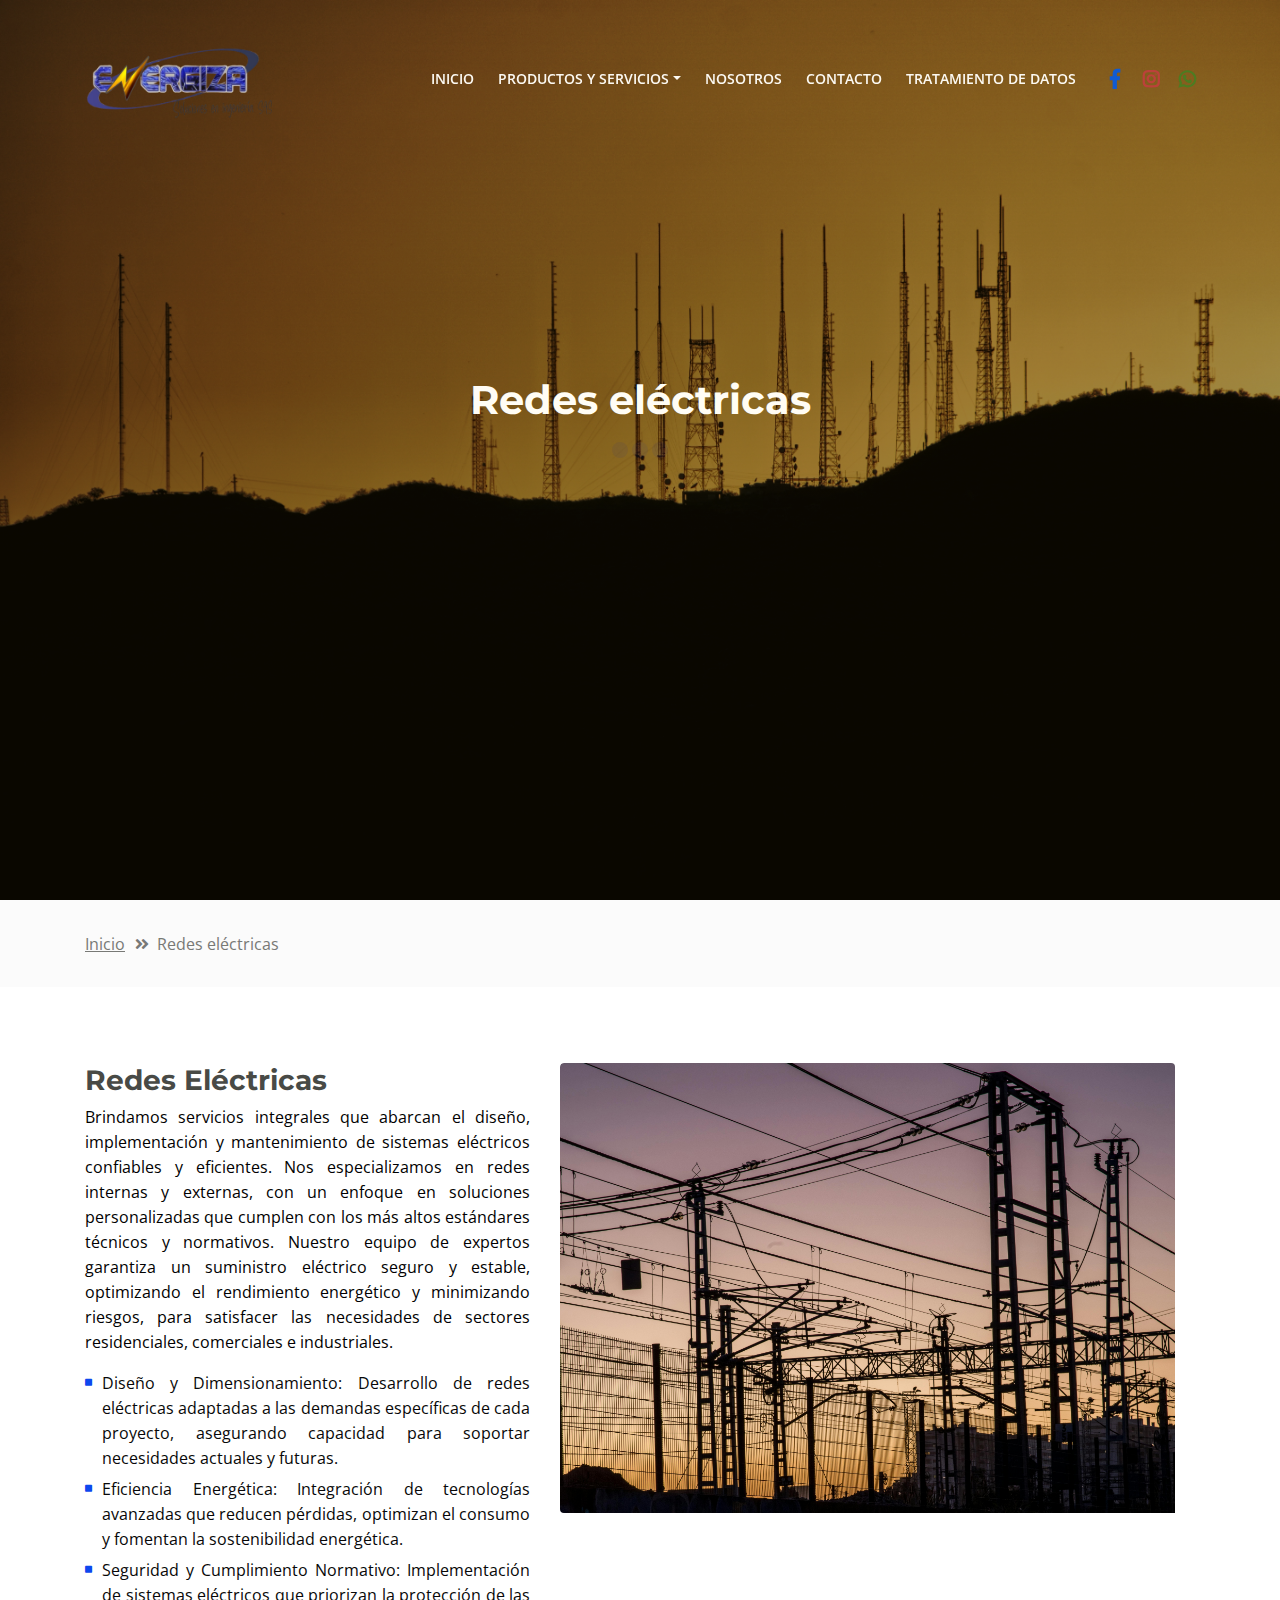
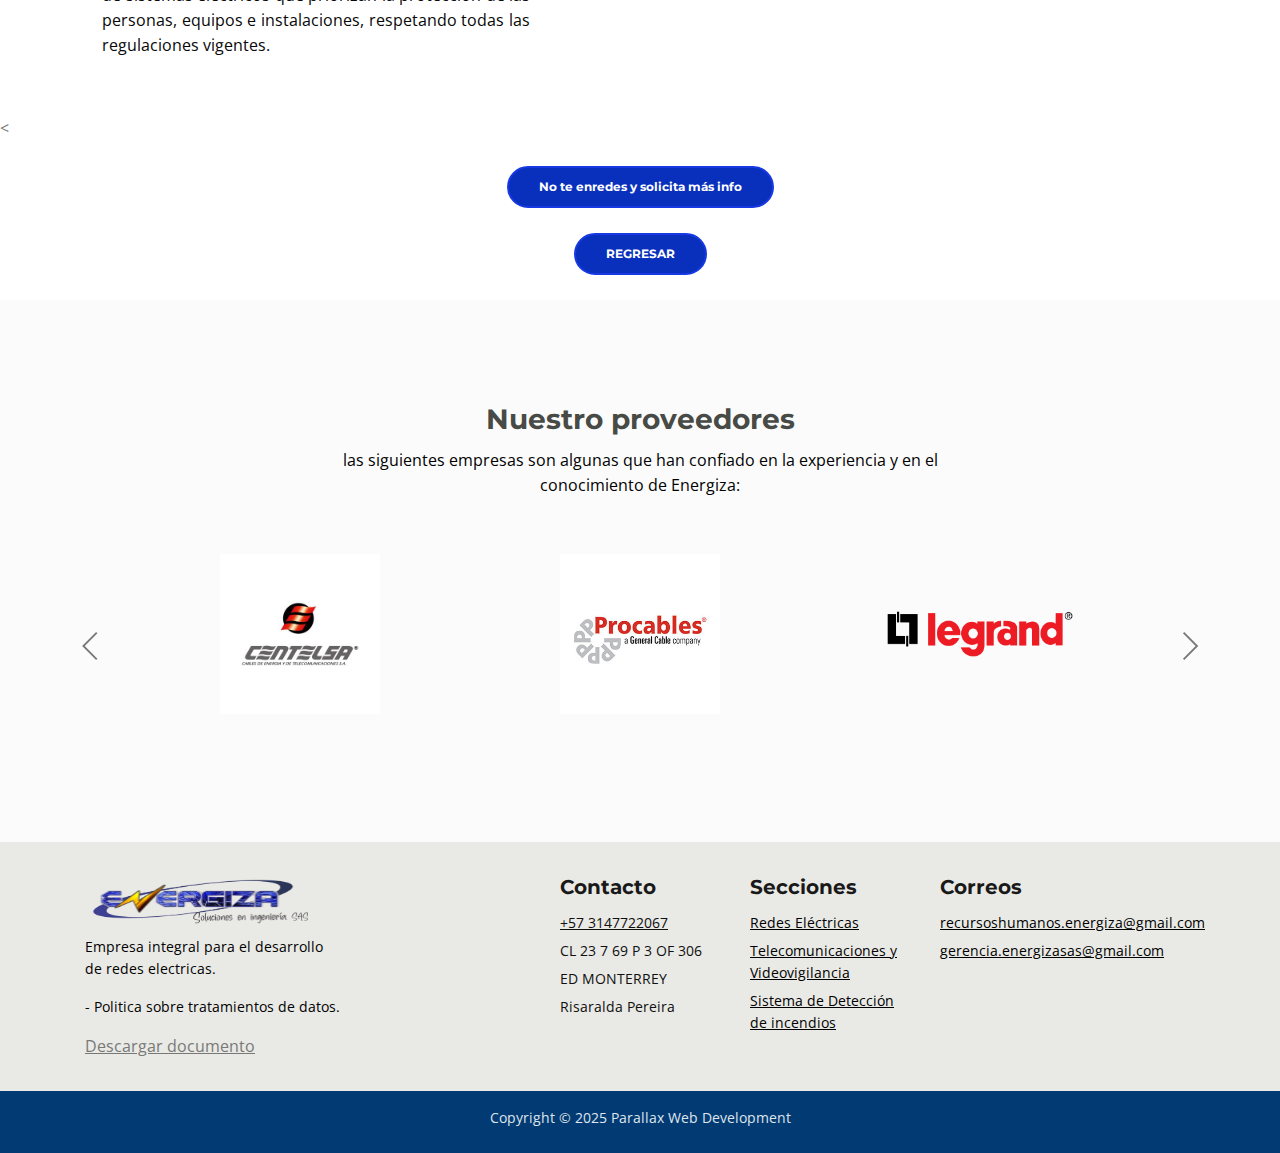
==== commit 68eb6f24: "ajuste entrega" ====
--- a/servicio1.html
+++ b/servicio1.html
@@ -88,7 +88,7 @@
                 <a class="nav-link page-scroll" href="index.html#contact">CONTACTO</a>
             </li>
             <li class="nav-item">
-                <a class="nav-link page-scroll" href="Documento.pdf">TRATAMIENTO DE DATOS</a>
+                <a class="nav-link page-scroll" href="Documento.pdf"  target="_blank">TRATAMIENTO DE DATOS</a>
             </li>
         </ul>
         <span class="nav-item social-icons">
@@ -382,9 +382,9 @@
                     <div class="text-container">
                         <h4>Contacto</h4>
                         <ul class="list-unstyled li-space-lg">
-                            <li>
+                          <!--  <li>
                                 <a class="white" style=" color: #10100f;" href="tel:+573136641054">+57 3136641054</a>
-                            </li>
+                            </li>-->
                             <li>
                                 <a class="white" style=" color: #10100f;" href="tel:+573147722067">+57 3147722067</a>
                             </li>
--- a/css/styles.css
+++ b/css/styles.css
@@ -344,6 +344,7 @@
   /* removes the ugly default down arrow on select form field in IE11 */
 }
 
+
 .form-control-textarea {
   display: block;
   /* used to eliminate a bottom gap difference between Chrome and IE/FF */
@@ -721,7 +722,8 @@
 }
 
 .navbar-custom .navbar-brand.logo-image img {
-  width: 10rem;
+  width: 12rem;
+  height: 80px;
   -webkit-backface-visibility: hidden;
 }
 
@@ -740,14 +742,14 @@
 
 .navbar-custom .nav-item .nav-link {
   padding: 0.625rem 0.75rem 0.625rem 0.75rem;
-  color: #0d0d0d;
+  color: #fcfcfc;
   text-decoration: none;
   transition: all 0.2s ease;
 }
 
 .navbar-custom .nav-item .nav-link:hover,
 .navbar-custom .nav-item .nav-link.active {
-  color: #050505;
+  color: #398de2;
 }
 
 /* Dropdown Menu */
@@ -778,17 +780,20 @@
   margin-top: 0;
   border: none;
   border-radius: 0.25rem;
-  background-color: #bfa50fd9;
+  background-color: #fffffff9;
 }
 
 .navbar-custom .dropdown-item {
-  color: #fff;
+  color: #000000;
   text-decoration: none;
 }
-
+.navbar-custom .navbar-toggler .nav-item .nav-link{
+  color: #000000;
+}
 .navbar-custom .dropdown-item:hover {
-  background-color: #cd9c0a;
-  transition: 0.2s all ease-in-out;
+  background-color: #205ad899;
+  border-radius: 25px;
+  transition: 0.35s all ease-in-out;
 }
 
 .navbar-custom .dropdown-item .item-text {
@@ -850,8 +855,10 @@
 /*********************/
 .header {
   background: linear-gradient(rgba(0, 0, 0, 0.3), rgba(0, 0, 0, 0.5)),
-    url("../images/header-background.jpg") center center no-repeat;
+    url("../images/header-background-4.png") center center no-repeat;
   background-size: cover;
+  width: 100%;
+  
 }
 
 .header .header-content {
@@ -889,8 +896,8 @@
 
   background: linear-gradient(
     to bottom,
-    #000000 0%,
-    #a8a6a5 25%,
+    #fffefe 0%,
+    #fffefe 25%,
     #d2d3d2 50%,
     #ffffff 100%
   );
@@ -915,6 +922,10 @@
 }
 .basic-1 .container .col-lg-7s {
   display: flexbox;
+}
+.col-lg-7 video{
+  width: 110%;
+  height: 75vh;
 }
 .basic-1 h2 {
   margin-bottom: 1.375rem;
@@ -971,7 +982,7 @@
 .cards-1 {
   padding-top: 3rem;
   padding-bottom: 2.875rem;
-  background: radial-gradient(circle, #ffffff, #ffffff, #d5d552a5, #3131fd86);
+  background: radial-gradient(circle, #ffffff, #ffffff, #4b8be6a5, #3131fd);
 }
 
 .cards-1 .card {
@@ -1650,16 +1661,50 @@
   padding-top: 8rem;
   padding-bottom: 5rem;
   background: linear-gradient(rgba(0, 0, 0, 0.3), rgba(0, 0, 0, 0.5)),
+    url("../images/header-background.jpg") center center no-repeat;
+  background-size: cover;
+  text-align: center;
+  height: 100vh;
+}
+.ex-header1  {
+  padding-top: 8rem;
+  padding-bottom: 5rem;
+  background: linear-gradient(rgba(0, 0, 0, 0.3), rgba(0, 0, 0, 0.5)),
+    url("../images/header-background3.jpg") center center no-repeat;
+  background-size: cover;
+  text-align: center;
+  height: 100vh;
+}
+.ex-header2  {
+  padding-top: 8rem;
+  padding-bottom: 5rem;
+  background: linear-gradient(rgba(0, 0, 0, 0.3), rgba(0, 0, 0, 0.5)),
     url("../images/header-background-2.jpg") center center no-repeat;
   background-size: cover;
   text-align: center;
+  height: 100vh;
 }
 
 .ex-header h1 {
+  justify-content: center;
+  padding-top: 18%;
   color: #fff;
   font-size: 20px;
 }
-
+.ex-header1 h1 {
+  justify-content: center;
+  padding-top: 18%;
+  align-items: center;
+  color: #fff;
+  font-size: 35px;
+}
+.ex-header2 h1 {
+  justify-content: center;
+  padding-top: 18%;
+  align-items: center;
+  color: #fff;
+  font-size: 35px;
+}
 .ex-basic-1 {
   padding-top: 2rem;
   padding-bottom: 0.875rem;
@@ -1703,7 +1748,7 @@
 
 .ex-basic-2 .list-unstyled .fas {
   /*COLOR DOMITCA*/
-  color: #d50f23;
+  color: #0c48ee;
   font-size: 0.5rem;
   line-height: 1.375rem;
   text-align: justify;
@@ -1821,8 +1866,8 @@
 /*****************************/
 /*     21. Media Queries     */
 /*****************************/
-/* Min-width width 768px */
-@media (min-width: 768px) {
+/* Min-width width 767px */
+@media (min-width: 767px) {
   /* General Styles */
   .p-heading {
     width: 85%;
@@ -1852,10 +1897,18 @@
   .navbar-custom .nav-item .nav-link {
     padding: 0.25rem 0.75rem 0.25rem 0.75rem;
   }
-
+  .navbar-custom .nav-item .fa-instagram {
+    color: #ba3d3d;
+  }
+  .navbar-custom .nav-item .fa-whatsapp {
+    color: #447b23f7;
+  }
+  .navbar-custom .nav-item .fa-facebook-f {
+    color: #0758db;
+  }
   .navbar-custom .nav-item .nav-link:hover,
   .navbar-custom .nav-item .nav-link.active {
-    color: #f9f9f9;
+    color: #346adf;
     /* COLOR LETRAS DE BARRA*/
   }
 
@@ -1866,18 +1919,16 @@
     /* COLOR BARRA */
   }
 
-  .navbar-custom.top-nav-collapse .navbar-brand.logo-text {
-    color: #0c0c0c;
-  }
+ 
 
   .navbar-custom.top-nav-collapse .nav-item .nav-link {
-    color: #111111;
+    color: #171718;
     /* COLOR BARRA NEGRA LETRAS*/
   }
 
   .navbar-custom.top-nav-collapse .nav-item .nav-link:hover,
   .navbar-custom.top-nav-collapse .nav-item .nav-link.active {
-    color: #1c1c1c;
+    color: #0a0ede;
   }
 
   .navbar-custom .dropdown-menu {
@@ -1889,7 +1940,7 @@
   }
 
   .navbar-custom.top-nav-collapse .dropdown-menu {
-    border-top: 0.125rem solid rgba(33, 125, 218, 0.74);
+    border-top: 0.125rem solid rgb(219, 135, 10);
     color: #000;
   }
 
@@ -2009,7 +2060,19 @@
     display: block;
   }
 }
-
+@media only screen and (max-width: 767px) {
+  /* Tus estilos específicos para móviles */
+  body {
+      font-size: 16px;
+      background-color: lightblue;
+  }
+  .navbar-custom .nav-item .nav-link {
+    padding: 0.625rem 0.75rem 0.625rem 0.75rem;
+    color: #080808;
+    text-decoration: none;
+    transition: all 0.2s ease;
+  }
+}
 /* end of min-width width 768px */
 
 /* Min-width width 992px */
@@ -2450,4 +2513,4 @@
 
     /* end of navigation */
   }
-}
+}